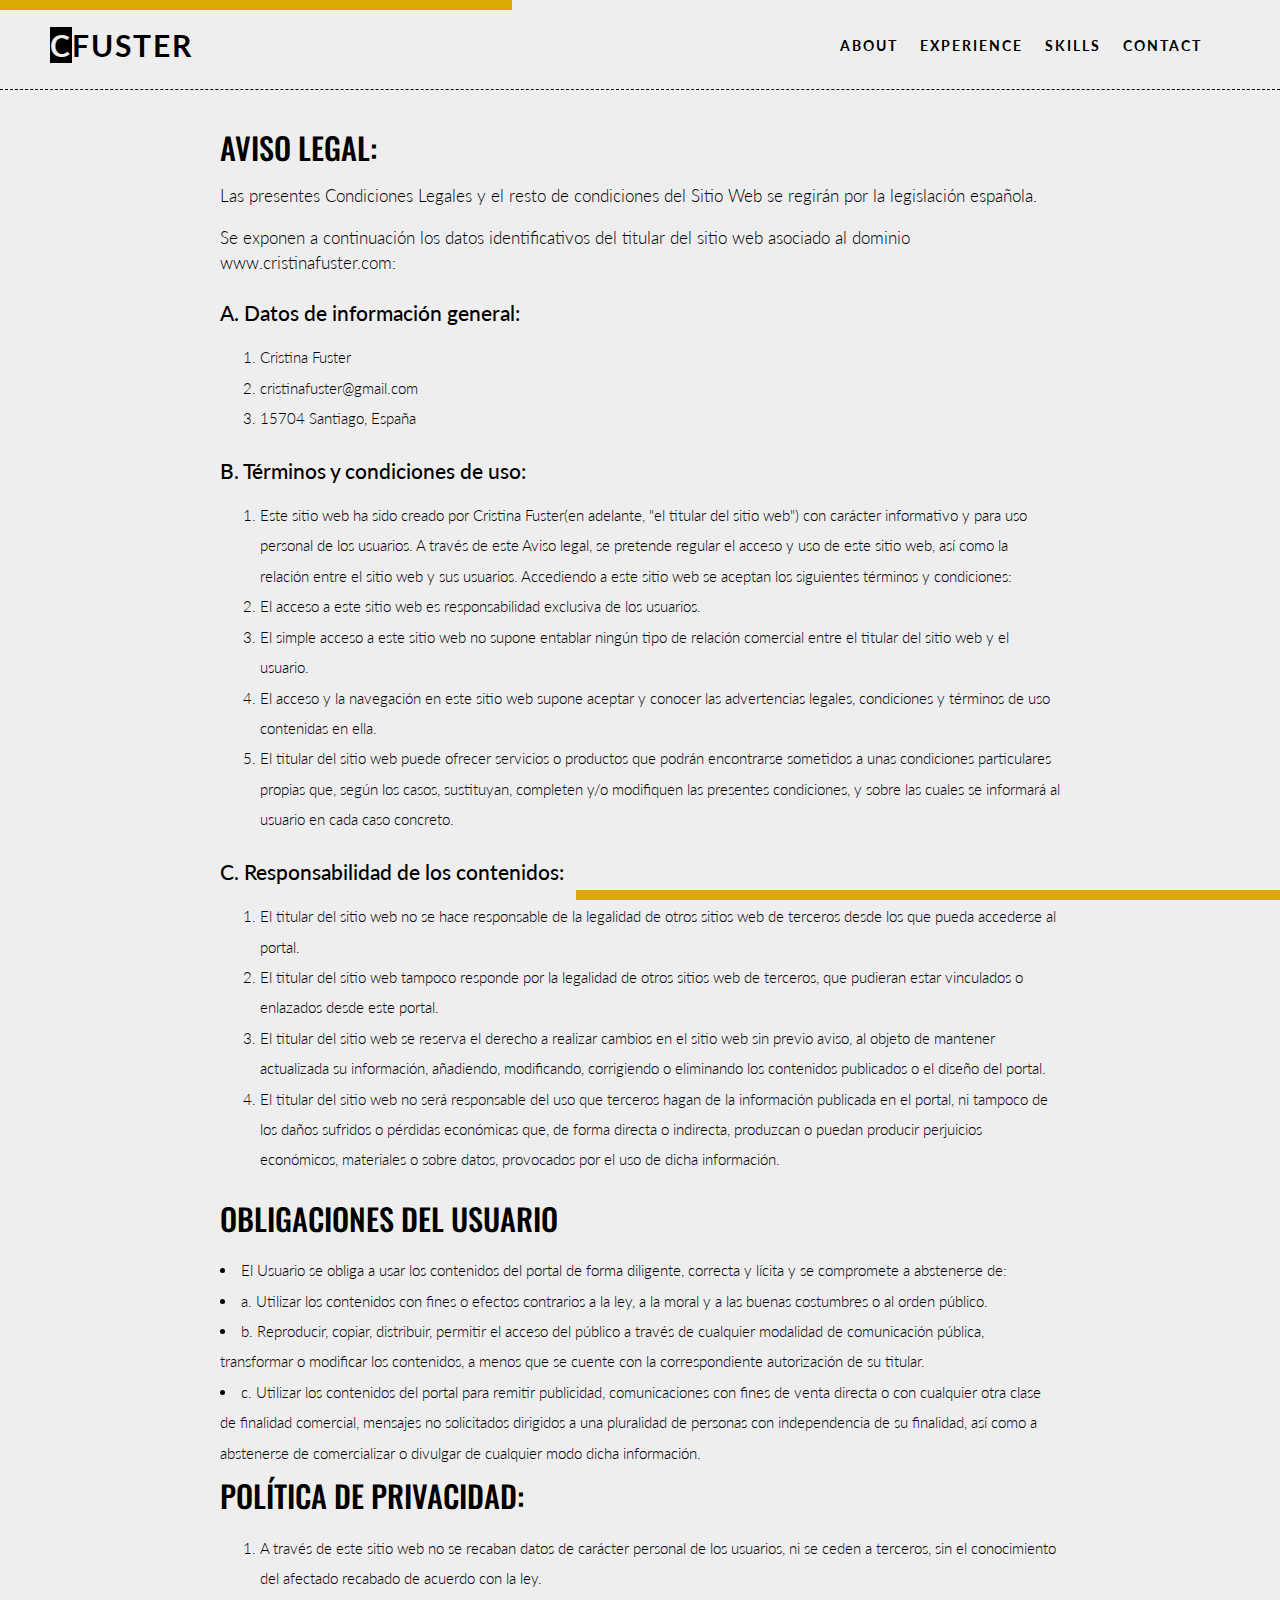
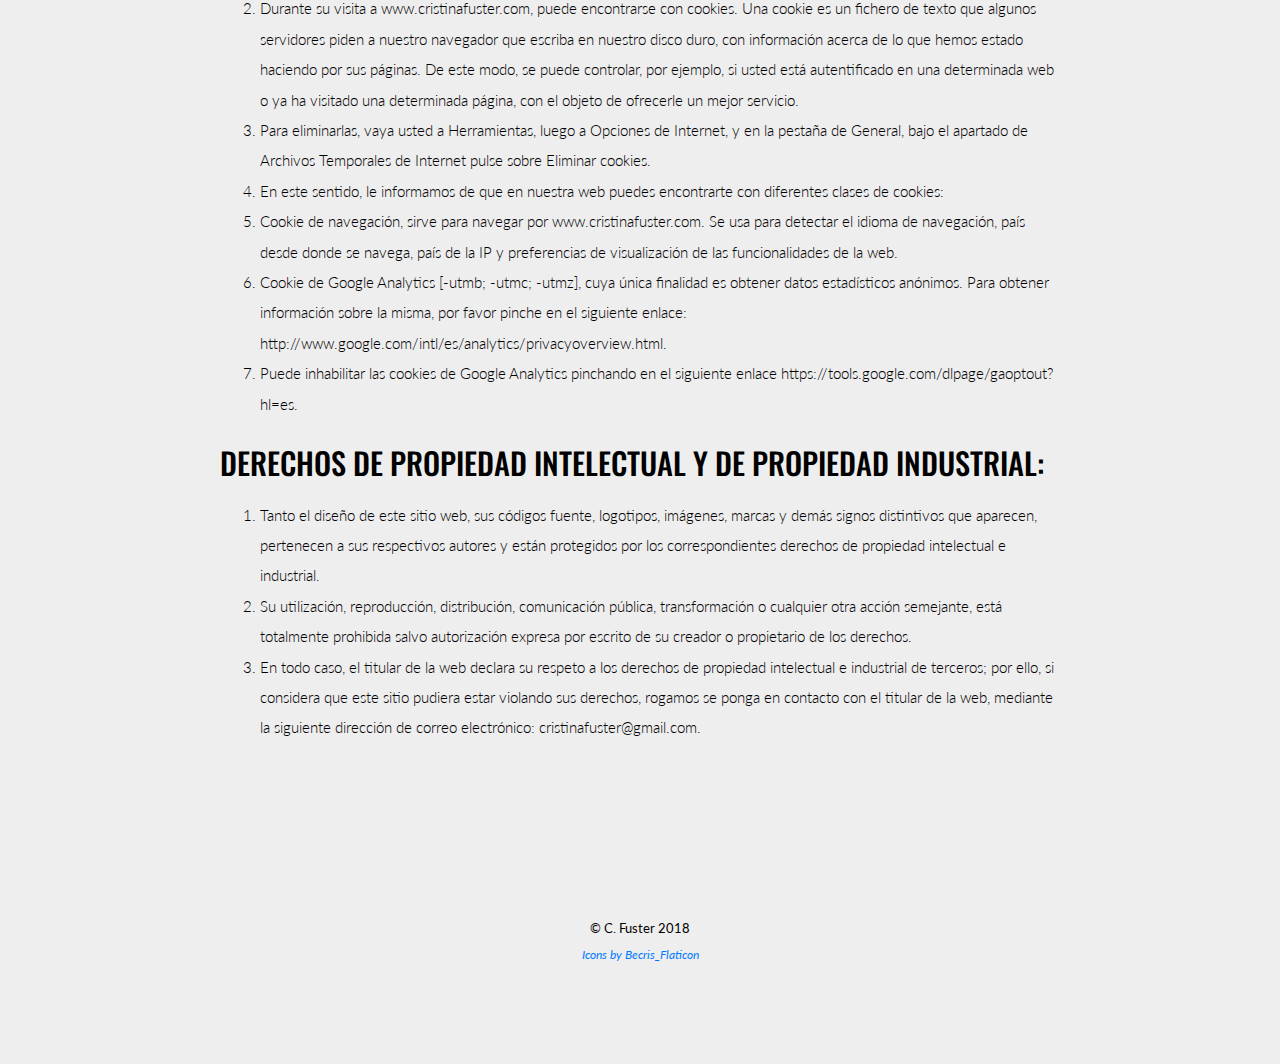
==== legal.html @ 89ab294f ".añadir avisolegal" ====
<head>
    <title>Cristina Fuster - Inicio</title>
    <meta name="description" content="Resumee">

    <!-- Codificación -->
    <meta charset="UTF-8">

    <!-- Estilos -->
    <link type="text/css" rel="stylesheet" href="css/bootstrap.min.css"> <!--  BOOTSTRAP  -->
    <link href="css/all.min.css" rel="stylesheet"> 
    <link type="text/css" rel="stylesheet" href="css/style.css">  <!--  ESTILOS  --> 

    <!-- Responsive -->
    <meta name="viewport" content="width=device-width, initial-scale=1, user-scalable=yes">

    <!-- Robots -->
    <meta name="robots"  content="index,follow"> 

    <!-- Favicones -->
   <!-- <link type="image/png" rel="icon" href="img/logo.png">
    <link rel="shortcut icon" href="img/logo.png"> -->
	<link rel="apple-touch-icon" href="">
	<link rel="apple-touch-icon" sizes="72x72" href="">
    <link rel="apple-touch-icon" sizes="114x114" href="">
    <link rel="apple-touch-icon" sizes="144x144" href="">


    <!-- Open graph meta data, (Facebook) -->
    <meta property="og:description" content="">
    <meta property="og:image" content="">
    <meta property="og:site_name" content="">
    <meta property="og:title" content="">
    <meta property="og:type" content="website">
    <meta property="og:url" content="">

    <!-- Meta card data, (Twitter) -->
    <meta name="twitter:card" content="">
    <meta name="twitter:site" content="">
    <meta name="twitter:creator" content="">
    <meta name="twitter:title" content="">
    <meta name="twitter:description" content="">
    <meta name="twitter:image" content="">

    <!-- Fuentes  -->
    <link href="https://fonts.googleapis.com/css?family=Lato:300,400,700|Oswald:400,700" rel="stylesheet">   


    <!-- Iconos  -->
    <link rel="stylesheet" type="text/css" href="css/font/flaticon.css"> 
  </head>

  <body>


		<nav>

    	<ul>
      <li>

        <a href="index.html#inicio">About </a>
      </li>
      <li>
        <a  href="index.html#experience">Experience</a>
      </li>
      <li>
        <a href="index.html#skills">Skills</a>
      </li>

      <li>
        <a href="index.html#contact">Contact</a>

      </li>
    </ul>

    <div class="logo">CFuster</div>

		</nav>	

	<main>



		<section id="legal"  class="paddingExtra">

			<div class="container paddingSection">

				<div class="row">

					<div class="col">

						<h1>Aviso legal:</h1>

						<p> Las presentes Condiciones Legales y el resto de condiciones del Sitio Web se regirán por la legislación española.</p>

							<p>Se exponen a continuación los datos identificativos del titular del sitio web asociado al dominio www.cristinafuster.com:</p>

					</div>

				</div>

				<div class="row">

					<div class="col">

						<h2>A. Datos de información general:</h2>


							<ol>
								<li> Cristina Fuster </li>
								<li>cristinafuster@gmail.com</li>
								<li>15704 Santiago, España</li>
							</ol>

					</div>

				</div>

				<div class="row">

					<div class="col">

				 		<h2>B. Términos y condiciones de uso:</h2>

							<ol>
								<li>Este sitio web ha sido creado por Cristina Fuster(en adelante, "el titular del sitio web") con carácter informativo y para uso personal de los usuarios. A través de este Aviso legal, se pretende regular el acceso y uso de este sitio web, así como la relación entre el sitio web y sus usuarios. Accediendo a este sitio web se aceptan los siguientes términos y condiciones: 

								<li>El acceso a este sitio web es responsabilidad exclusiva de los usuarios.</li>

								<li>El simple acceso a este sitio web no supone entablar ningún tipo de relación comercial entre el titular del sitio web y el usuario.</li>

								<li>El acceso y la navegación en este sitio web supone aceptar y conocer las advertencias legales, condiciones y términos de uso contenidas en ella.</li>

								<li>El titular del sitio web puede ofrecer servicios o productos que podrán encontrarse sometidos a unas condiciones particulares propias que, según los casos, sustituyan, completen y/o modifiquen las presentes condiciones, y sobre las cuales se informará al usuario en cada caso concreto.</li>

							</ol>

						</div>

					</div>


				<div class="row">

					<div class="col">

				 		<h2>C. Responsabilidad de los contenidos:</h2>

							<ol>
								<li> El titular del sitio web no se hace responsable de la legalidad de otros sitios web de terceros desde los que pueda accederse al portal.</li>

								<li> El titular del sitio web tampoco responde por la legalidad de otros sitios web de terceros, que pudieran estar vinculados o enlazados desde este portal. </li>

								<li> El titular del sitio web se  reserva  el  derecho  a  realizar  cambios  en  el  sitio  web  sin  previo  aviso,  al  objeto  de mantener  actualizada  su  información,  añadiendo,  modificando,  corrigiendo  o  eliminando  los contenidos publicados o el diseño del portal.</li>

								<li>El titular del sitio web no será responsable del uso que terceros hagan de la información publicada en el portal, ni tampoco  de  los  daños  sufridos  o  pérdidas  económicas  que,  de  forma  directa  o  indirecta, produzcan o puedan producir perjuicios económicos, materiales o sobre datos, provocados por el uso de dicha información.</li>

							</ol>

				<div class="row">

					<div class="col">

				 		<h1>Obligaciones del usuario</h1>

							<li>El Usuario se obliga a usar los contenidos del portal de forma diligente, correcta y lícita y se compromete a abstenerse de:</li>

							    <li>a. Utilizar los contenidos con fines o efectos contrarios a la ley, a la moral y a las buenas costumbres o al orden público.</li>
							    <li>b. Reproducir, copiar, distribuir, permitir el acceso del público a través de cualquier modalidad de comunicación pública, transformar o modificar los contenidos, a menos que se cuente con la correspondiente autorización de su titular.</li>
							    <li>c. Utilizar los contenidos del portal para remitir publicidad, comunicaciones con fines de venta directa o con cualquier otra clase de finalidad comercial, mensajes no solicitados dirigidos a una pluralidad de personas con independencia de su finalidad, así como a abstenerse de comercializar o divulgar de cualquier modo dicha información.</li>

							</div>
						</div>

				<div class="row">

					<div class="col">

				 		<h1>Política de privacidad:</h1>

							<ol>
								<li>A través de este sitio web no se recaban datos de carácter personal de los usuarios, ni se ceden a terceros, sin el conocimiento del afectado recabado de acuerdo con la ley. </li>
								<!--<li>Con  la  finalidad  de  ofrecer  el  mejor  servicio  y  con  el  objeto  de  facilitar  el  uso,  se  analizan  el número  de  páginas  visitadas,  el  número  de  visitas,  así  como  la  actividad  de  los  visitantes  y  su frecuencia  de  utilización.  A  estos  efectos,  se  utiliza  la  información  estadística  elaborada  por  el Proveedor de Servicios de Internet, se registran las direcciones IP de acceso y se utilizan cookies propias, de sesión, con finalidad técnica (aquellas que permiten al usuario la navegación a través del  sitio  web  y  la  utilización  de  las  diferentes  opciones  y  servicios  que  en  él  existen) y  las siguientes de terceros:  nombre de la cookie, proveedor, finalidad, caducidad  .</li>

-->
								
								<li>Durante su visita a www.cristinafuster.com,  puede encontrarse con cookies. Una cookie es un fichero de texto que algunos servidores piden a nuestro navegador que escriba en nuestro disco duro, con información acerca de lo que hemos estado haciendo por sus páginas. De este modo, se puede controlar, por ejemplo, si usted está autentificado en una determinada web o ya ha visitado una determinada página, con el objeto de ofrecerle un mejor servicio.</li>
								<li>Para eliminarlas, vaya usted a Herramientas, luego a Opciones de Internet, y en la pestaña de General, bajo el apartado de Archivos Temporales de Internet pulse sobre Eliminar cookies.</li>
								<li>En este sentido, le informamos de que en nuestra web puedes encontrarte con diferentes clases de cookies:</li>

								<li>Cookie de navegación, sirve para  navegar por www.cristinafuster.com. Se usa para detectar el idioma de navegación, país desde donde se navega, país de la IP y preferencias de visualización de las funcionalidades de la web.</li>
    							<li>Cookie de Google Analytics [-utmb; -utmc; -utmz], cuya única finalidad es obtener datos estadísticos anónimos. Para obtener información sobre la misma, por favor pinche en el siguiente enlace: http://www.google.com/intl/es/analytics/privacyoverview.html.</li>
    							<li>Puede inhabilitar las cookies de Google Analytics pinchando en el siguiente enlace https://tools.google.com/dlpage/gaoptout?hl=es.</li>


								<!--<li> El  portal  contiene  enlaces  a  sitios  web  de  terceros,  cuyas  políticas  de  privacidad  son  ajenas al titular. Al acceder a tales sitios web el usuario puede decidir si acepta sus políticas de privacidad y de  cookies.  Con  carácter  general,  si  se  navega  por  Internet  cabe  aceptar  o  rechazar  las  cookies de terceros desde las opciones de configuración del navegador.</li>-->

								<!--<li>Se informa que los datos de carácter personal que se recaban directamente del usuario a través de los distintos recursos disponibles en el portal, serán tratados de forma confidencial y quedarán incorporados a los respectivos ficheros de los que es responsable el titular, con las finalidades que se  detallan  en  el  Registro  General  de  Protección  de  Datos,  no  siendo  utilizados  para  finalidades incompatibles  con  éstas.  Los  datos  recabados  podrán  ser  cedidos  en  los  casos  previstos,  para cada fichero, en dicho Registro.

								<li>Los afectados pueden ejercitar los derechos de acceso, rectificación, cancelación y oposición ante el titular de la web,  mediante  escrito  dirigido  a  su  domicilio  o  en  la  siguiente  dirección  de  correo electrónico: cristinafuster@gmail.com.</li></li>-->

							</ol>
					</div>

				</div>

				<div class="row">

					<div class="col">

				 		<h1>Derechos de propiedad intelectual y de propiedad industrial:</h1>


							<ol>
								<li>Tanto el diseño de este sitio web, sus códigos fuente, logotipos, imágenes, marcas y demás signos distintivos que aparecen, pertenecen a sus respectivos autores y están protegidos por los correspondientes derechos de propiedad intelectual e industrial.</li>

								<li>Su utilización, reproducción, distribución, comunicación pública, transformación o cualquier otra acción semejante, está totalmente prohibida salvo autorización expresa por escrito de su creador o propietario de los derechos.</li>

								<li>En todo caso, el titular de la web declara su respeto a los derechos de propiedad intelectual e industrial de terceros; por ello, si considera que este sitio pudiera estar violando sus derechos, rogamos se ponga en contacto con el titular de la web,  mediante la  siguiente  dirección  de  correo electrónico: cristinafuster@gmail.com.</li>

							</ol>
					</div>

				</div>


				<!--<div class="row">

					<div class="col">

				 		<h1>Frames o marcos:</h1>

							<p>El titular de la página prohíbe expresamente la realización de "framings" o la utilización por parte de terceros de cualesquiera otros mecanismos que alteren el diseño, configuración original o contenidos web.</p>

							</ol>
					</div>
				</div>-->

			</div>

			</section>

			</main>	


	<!--FOOTER-->

  <footer>

      <div class="container paddingSection">

 
      <div class="row">

        <div class="col">

          <small> 

            <p> &copy; C. Fuster 2018</p>

            <aside>

            <a href="https://www.flaticon.com/authors/becris" target="_blank"> <i>Icons by Becris_Flaticon</i></a>

          </aside>

          <small>

        </div>

      </div>



    </div>

  </footer>


    <script src="./js/jquery-3.3.1.min.js"></script>
    <script src="./js/bootstrap.min.js"></script>
    <script src="./js/scripts.js"></script>


  </body>
  
</html>
---- css/all.min.css ----
/*!
 * Font Awesome Free 5.2.0 by @fontawesome - https://fontawesome.com
 * License - https://fontawesome.com/license (Icons: CC BY 4.0, Fonts: SIL OFL 1.1, Code: MIT License)
 */
.fa,.fab,.fal,.far,.fas{-moz-osx-font-smoothing:grayscale;-webkit-font-smoothing:antialiased;display:inline-block;font-style:normal;font-variant:normal;text-rendering:auto;line-height:1}.fa-lg{font-size:1.33333em;line-height:.75em;vertical-align:-.0667em}.fa-xs{font-size:.75em}.fa-sm{font-size:.875em}.fa-1x{font-size:1em}.fa-2x{font-size:2em}.fa-3x{font-size:3em}.fa-4x{font-size:4em}.fa-5x{font-size:5em}.fa-6x{font-size:6em}.fa-7x{font-size:7em}.fa-8x{font-size:8em}.fa-9x{font-size:9em}.fa-10x{font-size:10em}.fa-fw{text-align:center;width:1.25em}.fa-ul{list-style-type:none;margin-left:2.5em;padding-left:0}.fa-ul>li{position:relative}.fa-li{left:-2em;position:absolute;text-align:center;width:2em;line-height:inherit}.fa-border{border:.08em solid #eee;border-radius:.1em;padding:.2em .25em .15em}.fa-pull-left{float:left}.fa-pull-right{float:right}.fa.fa-pull-left,.fab.fa-pull-left,.fal.fa-pull-left,.far.fa-pull-left,.fas.fa-pull-left{margin-right:.3em}.fa.fa-pull-right,.fab.fa-pull-right,.fal.fa-pull-right,.far.fa-pull-right,.fas.fa-pull-right{margin-left:.3em}.fa-spin{animation:a 2s infinite linear}.fa-pulse{animation:a 1s infinite steps(8)}@keyframes a{0%{transform:rotate(0deg)}to{transform:rotate(1turn)}}.fa-rotate-90{-ms-filter:"progid:DXImageTransform.Microsoft.BasicImage(rotation=1)";transform:rotate(90deg)}.fa-rotate-180{-ms-filter:"progid:DXImageTransform.Microsoft.BasicImage(rotation=2)";transform:rotate(180deg)}.fa-rotate-270{-ms-filter:"progid:DXImageTransform.Microsoft.BasicImage(rotation=3)";transform:rotate(270deg)}.fa-flip-horizontal{-ms-filter:"progid:DXImageTransform.Microsoft.BasicImage(rotation=0, mirror=1)";transform:scaleX(-1)}.fa-flip-vertical{transform:scaleY(-1)}.fa-flip-horizontal.fa-flip-vertical,.fa-flip-vertical{-ms-filter:"progid:DXImageTransform.Microsoft.BasicImage(rotation=2, mirror=1)"}.fa-flip-horizontal.fa-flip-vertical{transform:scale(-1)}:root .fa-flip-horizontal,:root .fa-flip-vertical,:root .fa-rotate-90,:root .fa-rotate-180,:root .fa-rotate-270{-webkit-filter:none;filter:none}.fa-stack{display:inline-block;height:2em;line-height:2em;position:relative;vertical-align:middle;width:2em}.fa-stack-1x,.fa-stack-2x{left:0;position:absolute;text-align:center;width:100%}.fa-stack-1x{line-height:inherit}.fa-stack-2x{font-size:2em}.fa-inverse{color:#fff}.fa-500px:before{content:"\f26e"}.fa-accessible-icon:before{content:"\f368"}.fa-accusoft:before{content:"\f369"}.fa-address-book:before{content:"\f2b9"}.fa-address-card:before{content:"\f2bb"}.fa-adjust:before{content:"\f042"}.fa-adn:before{content:"\f170"}.fa-adversal:before{content:"\f36a"}.fa-affiliatetheme:before{content:"\f36b"}.fa-air-freshener:before{content:"\f5d0"}.fa-algolia:before{content:"\f36c"}.fa-align-center:before{content:"\f037"}.fa-align-justify:before{content:"\f039"}.fa-align-left:before{content:"\f036"}.fa-align-right:before{content:"\f038"}.fa-allergies:before{content:"\f461"}.fa-amazon:before{content:"\f270"}.fa-amazon-pay:before{content:"\f42c"}.fa-ambulance:before{content:"\f0f9"}.fa-american-sign-language-interpreting:before{content:"\f2a3"}.fa-amilia:before{content:"\f36d"}.fa-anchor:before{content:"\f13d"}.fa-android:before{content:"\f17b"}.fa-angellist:before{content:"\f209"}.fa-angle-double-down:before{content:"\f103"}.fa-angle-double-left:before{content:"\f100"}.fa-angle-double-right:before{content:"\f101"}.fa-angle-double-up:before{content:"\f102"}.fa-angle-down:before{content:"\f107"}.fa-angle-left:before{content:"\f104"}.fa-angle-right:before{content:"\f105"}.fa-angle-up:before{content:"\f106"}.fa-angry:before{content:"\f556"}.fa-angrycreative:before{content:"\f36e"}.fa-angular:before{content:"\f420"}.fa-app-store:before{content:"\f36f"}.fa-app-store-ios:before{content:"\f370"}.fa-apper:before{content:"\f371"}.fa-apple:before{content:"\f179"}.fa-apple-alt:before{content:"\f5d1"}.fa-apple-pay:before{content:"\f415"}.fa-archive:before{content:"\f187"}.fa-archway:before{content:"\f557"}.fa-arrow-alt-circle-down:before{content:"\f358"}.fa-arrow-alt-circle-left:before{content:"\f359"}.fa-arrow-alt-circle-right:before{content:"\f35a"}.fa-arrow-alt-circle-up:before{content:"\f35b"}.fa-arrow-circle-down:before{content:"\f0ab"}.fa-arrow-circle-left:before{content:"\f0a8"}.fa-arrow-circle-right:before{content:"\f0a9"}.fa-arrow-circle-up:before{content:"\f0aa"}.fa-arrow-down:before{content:"\f063"}.fa-arrow-left:before{content:"\f060"}.fa-arrow-right:before{content:"\f061"}.fa-arrow-up:before{content:"\f062"}.fa-arrows-alt:before{content:"\f0b2"}.fa-arrows-alt-h:before{content:"\f337"}.fa-arrows-alt-v:before{content:"\f338"}.fa-assistive-listening-systems:before{content:"\f2a2"}.fa-asterisk:before{content:"\f069"}.fa-asymmetrik:before{content:"\f372"}.fa-at:before{content:"\f1fa"}.fa-atlas:before{content:"\f558"}.fa-atom:before{content:"\f5d2"}.fa-audible:before{content:"\f373"}.fa-audio-description:before{content:"\f29e"}.fa-autoprefixer:before{content:"\f41c"}.fa-avianex:before{content:"\f374"}.fa-aviato:before{content:"\f421"}.fa-award:before{content:"\f559"}.fa-aws:before{content:"\f375"}.fa-backspace:before{content:"\f55a"}.fa-backward:before{content:"\f04a"}.fa-balance-scale:before{content:"\f24e"}.fa-ban:before{content:"\f05e"}.fa-band-aid:before{content:"\f462"}.fa-bandcamp:before{content:"\f2d5"}.fa-barcode:before{content:"\f02a"}.fa-bars:before{content:"\f0c9"}.fa-baseball-ball:before{content:"\f433"}.fa-basketball-ball:before{content:"\f434"}.fa-bath:before{content:"\f2cd"}.fa-battery-empty:before{content:"\f244"}.fa-battery-full:before{content:"\f240"}.fa-battery-half:before{content:"\f242"}.fa-battery-quarter:before{content:"\f243"}.fa-battery-three-quarters:before{content:"\f241"}.fa-bed:before{content:"\f236"}.fa-beer:before{content:"\f0fc"}.fa-behance:before{content:"\f1b4"}.fa-behance-square:before{content:"\f1b5"}.fa-bell:before{content:"\f0f3"}.fa-bell-slash:before{content:"\f1f6"}.fa-bezier-curve:before{content:"\f55b"}.fa-bicycle:before{content:"\f206"}.fa-bimobject:before{content:"\f378"}.fa-binoculars:before{content:"\f1e5"}.fa-birthday-cake:before{content:"\f1fd"}.fa-bitbucket:before{content:"\f171"}.fa-bitcoin:before{content:"\f379"}.fa-bity:before{content:"\f37a"}.fa-black-tie:before{content:"\f27e"}.fa-blackberry:before{content:"\f37b"}.fa-blender:before{content:"\f517"}.fa-blind:before{content:"\f29d"}.fa-blogger:before{content:"\f37c"}.fa-blogger-b:before{content:"\f37d"}.fa-bluetooth:before{content:"\f293"}.fa-bluetooth-b:before{content:"\f294"}.fa-bold:before{content:"\f032"}.fa-bolt:before{content:"\f0e7"}.fa-bomb:before{content:"\f1e2"}.fa-bone:before{content:"\f5d7"}.fa-bong:before{content:"\f55c"}.fa-book:before{content:"\f02d"}.fa-book-open:before{content:"\f518"}.fa-book-reader:before{content:"\f5da"}.fa-bookmark:before{content:"\f02e"}.fa-bowling-ball:before{content:"\f436"}.fa-box:before{content:"\f466"}.fa-box-open:before{content:"\f49e"}.fa-boxes:before{content:"\f468"}.fa-braille:before{content:"\f2a1"}.fa-brain:before{content:"\f5dc"}.fa-briefcase:before{content:"\f0b1"}.fa-briefcase-medical:before{content:"\f469"}.fa-broadcast-tower:before{content:"\f519"}.fa-broom:before{content:"\f51a"}.fa-brush:before{content:"\f55d"}.fa-btc:before{content:"\f15a"}.fa-bug:before{content:"\f188"}.fa-building:before{content:"\f1ad"}.fa-bullhorn:before{content:"\f0a1"}.fa-bullseye:before{content:"\f140"}.fa-burn:before{content:"\f46a"}.fa-buromobelexperte:before{content:"\f37f"}.fa-bus:before{content:"\f207"}.fa-bus-alt:before{content:"\f55e"}.fa-buysellads:before{content:"\f20d"}.fa-calculator:before{content:"\f1ec"}.fa-calendar:before{content:"\f133"}.fa-calendar-alt:before{content:"\f073"}.fa-calendar-check:before{content:"\f274"}.fa-calendar-minus:before{content:"\f272"}.fa-calendar-plus:before{content:"\f271"}.fa-calendar-times:before{content:"\f273"}.fa-camera:before{content:"\f030"}.fa-camera-retro:before{content:"\f083"}.fa-cannabis:before{content:"\f55f"}.fa-capsules:before{content:"\f46b"}.fa-car:before{content:"\f1b9"}.fa-car-alt:before{content:"\f5de"}.fa-car-battery:before{content:"\f5df"}.fa-car-crash:before{content:"\f5e1"}.fa-car-side:before{content:"\f5e4"}.fa-caret-down:before{content:"\f0d7"}.fa-caret-left:before{content:"\f0d9"}.fa-caret-right:before{content:"\f0da"}.fa-caret-square-down:before{content:"\f150"}.fa-caret-square-left:before{content:"\f191"}.fa-caret-square-right:before{content:"\f152"}.fa-caret-square-up:before{content:"\f151"}.fa-caret-up:before{content:"\f0d8"}.fa-cart-arrow-down:before{content:"\f218"}.fa-cart-plus:before{content:"\f217"}.fa-cc-amazon-pay:before{content:"\f42d"}.fa-cc-amex:before{content:"\f1f3"}.fa-cc-apple-pay:before{content:"\f416"}.fa-cc-diners-club:before{content:"\f24c"}.fa-cc-discover:before{content:"\f1f2"}.fa-cc-jcb:before{content:"\f24b"}.fa-cc-mastercard:before{content:"\f1f1"}.fa-cc-paypal:before{content:"\f1f4"}.fa-cc-stripe:before{content:"\f1f5"}.fa-cc-visa:before{content:"\f1f0"}.fa-centercode:before{content:"\f380"}.fa-certificate:before{content:"\f0a3"}.fa-chalkboard:before{content:"\f51b"}.fa-chalkboard-teacher:before{content:"\f51c"}.fa-charging-station:before{content:"\f5e7"}.fa-chart-area:before{content:"\f1fe"}.fa-chart-bar:before{content:"\f080"}.fa-chart-line:before{content:"\f201"}.fa-chart-pie:before{content:"\f200"}.fa-check:before{content:"\f00c"}.fa-check-circle:before{content:"\f058"}.fa-check-double:before{content:"\f560"}.fa-check-square:before{content:"\f14a"}.fa-chess:before{content:"\f439"}.fa-chess-bishop:before{content:"\f43a"}.fa-chess-board:before{content:"\f43c"}.fa-chess-king:before{content:"\f43f"}.fa-chess-knight:before{content:"\f441"}.fa-chess-pawn:before{content:"\f443"}.fa-chess-queen:before{content:"\f445"}.fa-chess-rook:before{content:"\f447"}.fa-chevron-circle-down:before{content:"\f13a"}.fa-chevron-circle-left:before{content:"\f137"}.fa-chevron-circle-right:before{content:"\f138"}.fa-chevron-circle-up:before{content:"\f139"}.fa-chevron-down:before{content:"\f078"}.fa-chevron-left:before{content:"\f053"}.fa-chevron-right:before{content:"\f054"}.fa-chevron-up:before{content:"\f077"}.fa-child:before{content:"\f1ae"}.fa-chrome:before{content:"\f268"}.fa-church:before{content:"\f51d"}.fa-circle:before{content:"\f111"}.fa-circle-notch:before{content:"\f1ce"}.fa-clipboard:before{content:"\f328"}.fa-clipboard-check:before{content:"\f46c"}.fa-clipboard-list:before{content:"\f46d"}.fa-clock:before{content:"\f017"}.fa-clone:before{content:"\f24d"}.fa-closed-captioning:before{content:"\f20a"}.fa-cloud:before{content:"\f0c2"}.fa-cloud-download-alt:before{content:"\f381"}.fa-cloud-upload-alt:before{content:"\f382"}.fa-cloudscale:before{content:"\f383"}.fa-cloudsmith:before{content:"\f384"}.fa-cloudversify:before{content:"\f385"}.fa-cocktail:before{content:"\f561"}.fa-code:before{content:"\f121"}.fa-code-branch:before{content:"\f126"}.fa-codepen:before{content:"\f1cb"}.fa-codiepie:before{content:"\f284"}.fa-coffee:before{content:"\f0f4"}.fa-cog:before{content:"\f013"}.fa-cogs:before{content:"\f085"}.fa-coins:before{content:"\f51e"}.fa-columns:before{content:"\f0db"}.fa-comment:before{content:"\f075"}.fa-comment-alt:before{content:"\f27a"}.fa-comment-dots:before{content:"\f4ad"}.fa-comment-slash:before{content:"\f4b3"}.fa-comments:before{content:"\f086"}.fa-compact-disc:before{content:"\f51f"}.fa-compass:before{content:"\f14e"}.fa-compress:before{content:"\f066"}.fa-concierge-bell:before{content:"\f562"}.fa-connectdevelop:before{content:"\f20e"}.fa-contao:before{content:"\f26d"}.fa-cookie:before{content:"\f563"}.fa-cookie-bite:before{content:"\f564"}.fa-copy:before{content:"\f0c5"}.fa-copyright:before{content:"\f1f9"}.fa-couch:before{content:"\f4b8"}.fa-cpanel:before{content:"\f388"}.fa-creative-commons:before{content:"\f25e"}.fa-creative-commons-by:before{content:"\f4e7"}.fa-creative-commons-nc:before{content:"\f4e8"}.fa-creative-commons-nc-eu:before{content:"\f4e9"}.fa-creative-commons-nc-jp:before{content:"\f4ea"}.fa-creative-commons-nd:before{content:"\f4eb"}.fa-creative-commons-pd:before{content:"\f4ec"}.fa-creative-commons-pd-alt:before{content:"\f4ed"}.fa-creative-commons-remix:before{content:"\f4ee"}.fa-creative-commons-sa:before{content:"\f4ef"}.fa-creative-commons-sampling:before{content:"\f4f0"}.fa-creative-commons-sampling-plus:before{content:"\f4f1"}.fa-creative-commons-share:before{content:"\f4f2"}.fa-credit-card:before{content:"\f09d"}.fa-crop:before{content:"\f125"}.fa-crop-alt:before{content:"\f565"}.fa-crosshairs:before{content:"\f05b"}.fa-crow:before{content:"\f520"}.fa-crown:before{content:"\f521"}.fa-css3:before{content:"\f13c"}.fa-css3-alt:before{content:"\f38b"}.fa-cube:before{content:"\f1b2"}.fa-cubes:before{content:"\f1b3"}.fa-cut:before{content:"\f0c4"}.fa-cuttlefish:before{content:"\f38c"}.fa-d-and-d:before{content:"\f38d"}.fa-dashcube:before{content:"\f210"}.fa-database:before{content:"\f1c0"}.fa-deaf:before{content:"\f2a4"}.fa-delicious:before{content:"\f1a5"}.fa-deploydog:before{content:"\f38e"}.fa-deskpro:before{content:"\f38f"}.fa-desktop:before{content:"\f108"}.fa-deviantart:before{content:"\f1bd"}.fa-diagnoses:before{content:"\f470"}.fa-dice:before{content:"\f522"}.fa-dice-five:before{content:"\f523"}.fa-dice-four:before{content:"\f524"}.fa-dice-one:before{content:"\f525"}.fa-dice-six:before{content:"\f526"}.fa-dice-three:before{content:"\f527"}.fa-dice-two:before{content:"\f528"}.fa-digg:before{content:"\f1a6"}.fa-digital-ocean:before{content:"\f391"}.fa-digital-tachograph:before{content:"\f566"}.fa-directions:before{content:"\f5eb"}.fa-discord:before{content:"\f392"}.fa-discourse:before{content:"\f393"}.fa-divide:before{content:"\f529"}.fa-dizzy:before{content:"\f567"}.fa-dna:before{content:"\f471"}.fa-dochub:before{content:"\f394"}.fa-docker:before{content:"\f395"}.fa-dollar-sign:before{content:"\f155"}.fa-dolly:before{content:"\f472"}.fa-dolly-flatbed:before{content:"\f474"}.fa-donate:before{content:"\f4b9"}.fa-door-closed:before{content:"\f52a"}.fa-door-open:before{content:"\f52b"}.fa-dot-circle:before{content:"\f192"}.fa-dove:before{content:"\f4ba"}.fa-download:before{content:"\f019"}.fa-draft2digital:before{content:"\f396"}.fa-drafting-compass:before{content:"\f568"}.fa-draw-polygon:before{content:"\f5ee"}.fa-dribbble:before{content:"\f17d"}.fa-dribbble-square:before{content:"\f397"}.fa-dropbox:before{content:"\f16b"}.fa-drum:before{content:"\f569"}.fa-drum-steelpan:before{content:"\f56a"}.fa-drupal:before{content:"\f1a9"}.fa-dumbbell:before{content:"\f44b"}.fa-dyalog:before{content:"\f399"}.fa-earlybirds:before{content:"\f39a"}.fa-ebay:before{content:"\f4f4"}.fa-edge:before{content:"\f282"}.fa-edit:before{content:"\f044"}.fa-eject:before{content:"\f052"}.fa-elementor:before{content:"\f430"}.fa-ellipsis-h:before{content:"\f141"}.fa-ellipsis-v:before{content:"\f142"}.fa-ello:before{content:"\f5f1"}.fa-ember:before{content:"\f423"}.fa-empire:before{content:"\f1d1"}.fa-envelope:before{content:"\f0e0"}.fa-envelope-open:before{content:"\f2b6"}.fa-envelope-square:before{content:"\f199"}.fa-envira:before{content:"\f299"}.fa-equals:before{content:"\f52c"}.fa-eraser:before{content:"\f12d"}.fa-erlang:before{content:"\f39d"}.fa-ethereum:before{content:"\f42e"}.fa-etsy:before{content:"\f2d7"}.fa-euro-sign:before{content:"\f153"}.fa-exchange-alt:before{content:"\f362"}.fa-exclamation:before{content:"\f12a"}.fa-exclamation-circle:before{content:"\f06a"}.fa-exclamation-triangle:before{content:"\f071"}.fa-expand:before{content:"\f065"}.fa-expand-arrows-alt:before{content:"\f31e"}.fa-expeditedssl:before{content:"\f23e"}.fa-external-link-alt:before{content:"\f35d"}.fa-external-link-square-alt:before{content:"\f360"}.fa-eye:before{content:"\f06e"}.fa-eye-dropper:before{content:"\f1fb"}.fa-eye-slash:before{content:"\f070"}.fa-facebook:before{content:"\f09a"}.fa-facebook-f:before{content:"\f39e"}.fa-facebook-messenger:before{content:"\f39f"}.fa-facebook-square:before{content:"\f082"}.fa-fast-backward:before{content:"\f049"}.fa-fast-forward:before{content:"\f050"}.fa-fax:before{content:"\f1ac"}.fa-feather:before{content:"\f52d"}.fa-feather-alt:before{content:"\f56b"}.fa-female:before{content:"\f182"}.fa-fighter-jet:before{content:"\f0fb"}.fa-file:before{content:"\f15b"}.fa-file-alt:before{content:"\f15c"}.fa-file-archive:before{content:"\f1c6"}.fa-file-audio:before{content:"\f1c7"}.fa-file-code:before{content:"\f1c9"}.fa-file-contract:before{content:"\f56c"}.fa-file-download:before{content:"\f56d"}.fa-file-excel:before{content:"\f1c3"}.fa-file-export:before{content:"\f56e"}.fa-file-image:before{content:"\f1c5"}.fa-file-import:before{content:"\f56f"}.fa-file-invoice:before{content:"\f570"}.fa-file-invoice-dollar:before{content:"\f571"}.fa-file-medical:before{content:"\f477"}.fa-file-medical-alt:before{content:"\f478"}.fa-file-pdf:before{content:"\f1c1"}.fa-file-powerpoint:before{content:"\f1c4"}.fa-file-prescription:before{content:"\f572"}.fa-file-signature:before{content:"\f573"}.fa-file-upload:before{content:"\f574"}.fa-file-video:before{content:"\f1c8"}.fa-file-word:before{content:"\f1c2"}.fa-fill:before{content:"\f575"}.fa-fill-drip:before{content:"\f576"}.fa-film:before{content:"\f008"}.fa-filter:before{content:"\f0b0"}.fa-fingerprint:before{content:"\f577"}.fa-fire:before{content:"\f06d"}.fa-fire-extinguisher:before{content:"\f134"}.fa-firefox:before{content:"\f269"}.fa-first-aid:before{content:"\f479"}.fa-first-order:before{content:"\f2b0"}.fa-first-order-alt:before{content:"\f50a"}.fa-firstdraft:before{content:"\f3a1"}.fa-fish:before{content:"\f578"}.fa-flag:before{content:"\f024"}.fa-flag-checkered:before{content:"\f11e"}.fa-flask:before{content:"\f0c3"}.fa-flickr:before{content:"\f16e"}.fa-flipboard:before{content:"\f44d"}.fa-flushed:before{content:"\f579"}.fa-fly:before{content:"\f417"}.fa-folder:before{content:"\f07b"}.fa-folder-open:before{content:"\f07c"}.fa-font:before{content:"\f031"}.fa-font-awesome:before{content:"\f2b4"}.fa-font-awesome-alt:before{content:"\f35c"}.fa-font-awesome-flag:before{content:"\f425"}.fa-font-awesome-logo-full:before{content:"\f4e6"}.fa-fonticons:before{content:"\f280"}.fa-fonticons-fi:before{content:"\f3a2"}.fa-football-ball:before{content:"\f44e"}.fa-fort-awesome:before{content:"\f286"}.fa-fort-awesome-alt:before{content:"\f3a3"}.fa-forumbee:before{content:"\f211"}.fa-forward:before{content:"\f04e"}.fa-foursquare:before{content:"\f180"}.fa-free-code-camp:before{content:"\f2c5"}.fa-freebsd:before{content:"\f3a4"}.fa-frog:before{content:"\f52e"}.fa-frown:before{content:"\f119"}.fa-frown-open:before{content:"\f57a"}.fa-fulcrum:before{content:"\f50b"}.fa-futbol:before{content:"\f1e3"}.fa-galactic-republic:before{content:"\f50c"}.fa-galactic-senate:before{content:"\f50d"}.fa-gamepad:before{content:"\f11b"}.fa-gas-pump:before{content:"\f52f"}.fa-gavel:before{content:"\f0e3"}.fa-gem:before{content:"\f3a5"}.fa-genderless:before{content:"\f22d"}.fa-get-pocket:before{content:"\f265"}.fa-gg:before{content:"\f260"}.fa-gg-circle:before{content:"\f261"}.fa-gift:before{content:"\f06b"}.fa-git:before{content:"\f1d3"}.fa-git-square:before{content:"\f1d2"}.fa-github:before{content:"\f09b"}.fa-github-alt:before{content:"\f113"}.fa-github-square:before{content:"\f092"}.fa-gitkraken:before{content:"\f3a6"}.fa-gitlab:before{content:"\f296"}.fa-gitter:before{content:"\f426"}.fa-glass-martini:before{content:"\f000"}.fa-glass-martini-alt:before{content:"\f57b"}.fa-glasses:before{content:"\f530"}.fa-glide:before{content:"\f2a5"}.fa-glide-g:before{content:"\f2a6"}.fa-globe:before{content:"\f0ac"}.fa-globe-africa:before{content:"\f57c"}.fa-globe-americas:before{content:"\f57d"}.fa-globe-asia:before{content:"\f57e"}.fa-gofore:before{content:"\f3a7"}.fa-golf-ball:before{content:"\f450"}.fa-goodreads:before{content:"\f3a8"}.fa-goodreads-g:before{content:"\f3a9"}.fa-google:before{content:"\f1a0"}.fa-google-drive:before{content:"\f3aa"}.fa-google-play:before{content:"\f3ab"}.fa-google-plus:before{content:"\f2b3"}.fa-google-plus-g:before{content:"\f0d5"}.fa-google-plus-square:before{content:"\f0d4"}.fa-google-wallet:before{content:"\f1ee"}.fa-graduation-cap:before{content:"\f19d"}.fa-gratipay:before{content:"\f184"}.fa-grav:before{content:"\f2d6"}.fa-greater-than:before{content:"\f531"}.fa-greater-than-equal:before{content:"\f532"}.fa-grimace:before{content:"\f57f"}.fa-grin:before{content:"\f580"}.fa-grin-alt:before{content:"\f581"}.fa-grin-beam:before{content:"\f582"}.fa-grin-beam-sweat:before{content:"\f583"}.fa-grin-hearts:before{content:"\f584"}.fa-grin-squint:before{content:"\f585"}.fa-grin-squint-tears:before{content:"\f586"}.fa-grin-stars:before{content:"\f587"}.fa-grin-tears:before{content:"\f588"}.fa-grin-tongue:before{content:"\f589"}.fa-grin-tongue-squint:before{content:"\f58a"}.fa-grin-tongue-wink:before{content:"\f58b"}.fa-grin-wink:before{content:"\f58c"}.fa-grip-horizontal:before{content:"\f58d"}.fa-grip-vertical:before{content:"\f58e"}.fa-gripfire:before{content:"\f3ac"}.fa-grunt:before{content:"\f3ad"}.fa-gulp:before{content:"\f3ae"}.fa-h-square:before{content:"\f0fd"}.fa-hacker-news:before{content:"\f1d4"}.fa-hacker-news-square:before{content:"\f3af"}.fa-hackerrank:before{content:"\f5f7"}.fa-hand-holding:before{content:"\f4bd"}.fa-hand-holding-heart:before{content:"\f4be"}.fa-hand-holding-usd:before{content:"\f4c0"}.fa-hand-lizard:before{content:"\f258"}.fa-hand-paper:before{content:"\f256"}.fa-hand-peace:before{content:"\f25b"}.fa-hand-point-down:before{content:"\f0a7"}.fa-hand-point-left:before{content:"\f0a5"}.fa-hand-point-right:before{content:"\f0a4"}.fa-hand-point-up:before{content:"\f0a6"}.fa-hand-pointer:before{content:"\f25a"}.fa-hand-rock:before{content:"\f255"}.fa-hand-scissors:before{content:"\f257"}.fa-hand-spock:before{content:"\f259"}.fa-hands:before{content:"\f4c2"}.fa-hands-helping:before{content:"\f4c4"}.fa-handshake:before{content:"\f2b5"}.fa-hashtag:before{content:"\f292"}.fa-hdd:before{content:"\f0a0"}.fa-heading:before{content:"\f1dc"}.fa-headphones:before{content:"\f025"}.fa-headphones-alt:before{content:"\f58f"}.fa-headset:before{content:"\f590"}.fa-heart:before{content:"\f004"}.fa-heartbeat:before{content:"\f21e"}.fa-helicopter:before{content:"\f533"}.fa-highlighter:before{content:"\f591"}.fa-hips:before{content:"\f452"}.fa-hire-a-helper:before{content:"\f3b0"}.fa-history:before{content:"\f1da"}.fa-hockey-puck:before{content:"\f453"}.fa-home:before{content:"\f015"}.fa-hooli:before{content:"\f427"}.fa-hornbill:before{content:"\f592"}.fa-hospital:before{content:"\f0f8"}.fa-hospital-alt:before{content:"\f47d"}.fa-hospital-symbol:before{content:"\f47e"}.fa-hot-tub:before{content:"\f593"}.fa-hotel:before{content:"\f594"}.fa-hotjar:before{content:"\f3b1"}.fa-hourglass:before{content:"\f254"}.fa-hourglass-end:before{content:"\f253"}.fa-hourglass-half:before{content:"\f252"}.fa-hourglass-start:before{content:"\f251"}.fa-houzz:before{content:"\f27c"}.fa-html5:before{content:"\f13b"}.fa-hubspot:before{content:"\f3b2"}.fa-i-cursor:before{content:"\f246"}.fa-id-badge:before{content:"\f2c1"}.fa-id-card:before{content:"\f2c2"}.fa-id-card-alt:before{content:"\f47f"}.fa-image:before{content:"\f03e"}.fa-images:before{content:"\f302"}.fa-imdb:before{content:"\f2d8"}.fa-inbox:before{content:"\f01c"}.fa-indent:before{content:"\f03c"}.fa-industry:before{content:"\f275"}.fa-infinity:before{content:"\f534"}.fa-info:before{content:"\f129"}.fa-info-circle:before{content:"\f05a"}.fa-instagram:before{content:"\f16d"}.fa-internet-explorer:before{content:"\f26b"}.fa-ioxhost:before{content:"\f208"}.fa-italic:before{content:"\f033"}.fa-itunes:before{content:"\f3b4"}.fa-itunes-note:before{content:"\f3b5"}.fa-java:before{content:"\f4e4"}.fa-jedi-order:before{content:"\f50e"}.fa-jenkins:before{content:"\f3b6"}.fa-joget:before{content:"\f3b7"}.fa-joint:before{content:"\f595"}.fa-joomla:before{content:"\f1aa"}.fa-js:before{content:"\f3b8"}.fa-js-square:before{content:"\f3b9"}.fa-jsfiddle:before{content:"\f1cc"}.fa-kaggle:before{content:"\f5fa"}.fa-key:before{content:"\f084"}.fa-keybase:before{content:"\f4f5"}.fa-keyboard:before{content:"\f11c"}.fa-keycdn:before{content:"\f3ba"}.fa-kickstarter:before{content:"\f3bb"}.fa-kickstarter-k:before{content:"\f3bc"}.fa-kiss:before{content:"\f596"}.fa-kiss-beam:before{content:"\f597"}.fa-kiss-wink-heart:before{content:"\f598"}.fa-kiwi-bird:before{content:"\f535"}.fa-korvue:before{content:"\f42f"}.fa-language:before{content:"\f1ab"}.fa-laptop:before{content:"\f109"}.fa-laptop-code:before{content:"\f5fc"}.fa-laravel:before{content:"\f3bd"}.fa-lastfm:before{content:"\f202"}.fa-lastfm-square:before{content:"\f203"}.fa-laugh:before{content:"\f599"}.fa-laugh-beam:before{content:"\f59a"}.fa-laugh-squint:before{content:"\f59b"}.fa-laugh-wink:before{content:"\f59c"}.fa-layer-group:before{content:"\f5fd"}.fa-leaf:before{content:"\f06c"}.fa-leanpub:before{content:"\f212"}.fa-lemon:before{content:"\f094"}.fa-less:before{content:"\f41d"}.fa-less-than:before{content:"\f536"}.fa-less-than-equal:before{content:"\f537"}.fa-level-down-alt:before{content:"\f3be"}.fa-level-up-alt:before{content:"\f3bf"}.fa-life-ring:before{content:"\f1cd"}.fa-lightbulb:before{content:"\f0eb"}.fa-line:before{content:"\f3c0"}.fa-link:before{content:"\f0c1"}.fa-linkedin:before{content:"\f08c"}.fa-linkedin-in:before{content:"\f0e1"}.fa-linode:before{content:"\f2b8"}.fa-linux:before{content:"\f17c"}.fa-lira-sign:before{content:"\f195"}.fa-list:before{content:"\f03a"}.fa-list-alt:before{content:"\f022"}.fa-list-ol:before{content:"\f0cb"}.fa-list-ul:before{content:"\f0ca"}.fa-location-arrow:before{content:"\f124"}.fa-lock:before{content:"\f023"}.fa-lock-open:before{content:"\f3c1"}.fa-long-arrow-alt-down:before{content:"\f309"}.fa-long-arrow-alt-left:before{content:"\f30a"}.fa-long-arrow-alt-right:before{content:"\f30b"}.fa-long-arrow-alt-up:before{content:"\f30c"}.fa-low-vision:before{content:"\f2a8"}.fa-luggage-cart:before{content:"\f59d"}.fa-lyft:before{content:"\f3c3"}.fa-magento:before{content:"\f3c4"}.fa-magic:before{content:"\f0d0"}.fa-magnet:before{content:"\f076"}.fa-mailchimp:before{content:"\f59e"}.fa-male:before{content:"\f183"}.fa-mandalorian:before{content:"\f50f"}.fa-map:before{content:"\f279"}.fa-map-marked:before{content:"\f59f"}.fa-map-marked-alt:before{content:"\f5a0"}.fa-map-marker:before{content:"\f041"}.fa-map-marker-alt:before{content:"\f3c5"}.fa-map-pin:before{content:"\f276"}.fa-map-signs:before{content:"\f277"}.fa-markdown:before{content:"\f60f"}.fa-marker:before{content:"\f5a1"}.fa-mars:before{content:"\f222"}.fa-mars-double:before{content:"\f227"}.fa-mars-stroke:before{content:"\f229"}.fa-mars-stroke-h:before{content:"\f22b"}.fa-mars-stroke-v:before{content:"\f22a"}.fa-mastodon:before{content:"\f4f6"}.fa-maxcdn:before{content:"\f136"}.fa-medal:before{content:"\f5a2"}.fa-medapps:before{content:"\f3c6"}.fa-medium:before{content:"\f23a"}.fa-medium-m:before{content:"\f3c7"}.fa-medkit:before{content:"\f0fa"}.fa-medrt:before{content:"\f3c8"}.fa-meetup:before{content:"\f2e0"}.fa-megaport:before{content:"\f5a3"}.fa-meh:before{content:"\f11a"}.fa-meh-blank:before{content:"\f5a4"}.fa-meh-rolling-eyes:before{content:"\f5a5"}.fa-memory:before{content:"\f538"}.fa-mercury:before{content:"\f223"}.fa-microchip:before{content:"\f2db"}.fa-microphone:before{content:"\f130"}.fa-microphone-alt:before{content:"\f3c9"}.fa-microphone-alt-slash:before{content:"\f539"}.fa-microphone-slash:before{content:"\f131"}.fa-microscope:before{content:"\f610"}.fa-microsoft:before{content:"\f3ca"}.fa-minus:before{content:"\f068"}.fa-minus-circle:before{content:"\f056"}.fa-minus-square:before{content:"\f146"}.fa-mix:before{content:"\f3cb"}.fa-mixcloud:before{content:"\f289"}.fa-mizuni:before{content:"\f3cc"}.fa-mobile:before{content:"\f10b"}.fa-mobile-alt:before{content:"\f3cd"}.fa-modx:before{content:"\f285"}.fa-monero:before{content:"\f3d0"}.fa-money-bill:before{content:"\f0d6"}.fa-money-bill-alt:before{content:"\f3d1"}.fa-money-bill-wave:before{content:"\f53a"}.fa-money-bill-wave-alt:before{content:"\f53b"}.fa-money-check:before{content:"\f53c"}.fa-money-check-alt:before{content:"\f53d"}.fa-monument:before{content:"\f5a6"}.fa-moon:before{content:"\f186"}.fa-mortar-pestle:before{content:"\f5a7"}.fa-motorcycle:before{content:"\f21c"}.fa-mouse-pointer:before{content:"\f245"}.fa-music:before{content:"\f001"}.fa-napster:before{content:"\f3d2"}.fa-neos:before{content:"\f612"}.fa-neuter:before{content:"\f22c"}.fa-newspaper:before{content:"\f1ea"}.fa-nimblr:before{content:"\f5a8"}.fa-nintendo-switch:before{content:"\f418"}.fa-node:before{content:"\f419"}.fa-node-js:before{content:"\f3d3"}.fa-not-equal:before{content:"\f53e"}.fa-notes-medical:before{content:"\f481"}.fa-npm:before{content:"\f3d4"}.fa-ns8:before{content:"\f3d5"}.fa-nutritionix:before{content:"\f3d6"}.fa-object-group:before{content:"\f247"}.fa-object-ungroup:before{content:"\f248"}.fa-odnoklassniki:before{content:"\f263"}.fa-odnoklassniki-square:before{content:"\f264"}.fa-oil-can:before{content:"\f613"}.fa-old-republic:before{content:"\f510"}.fa-opencart:before{content:"\f23d"}.fa-openid:before{content:"\f19b"}.fa-opera:before{content:"\f26a"}.fa-optin-monster:before{content:"\f23c"}.fa-osi:before{content:"\f41a"}.fa-outdent:before{content:"\f03b"}.fa-page4:before{content:"\f3d7"}.fa-pagelines:before{content:"\f18c"}.fa-paint-brush:before{content:"\f1fc"}.fa-paint-roller:before{content:"\f5aa"}.fa-palette:before{content:"\f53f"}.fa-palfed:before{content:"\f3d8"}.fa-pallet:before{content:"\f482"}.fa-paper-plane:before{content:"\f1d8"}.fa-paperclip:before{content:"\f0c6"}.fa-parachute-box:before{content:"\f4cd"}.fa-paragraph:before{content:"\f1dd"}.fa-parking:before{content:"\f540"}.fa-passport:before{content:"\f5ab"}.fa-paste:before{content:"\f0ea"}.fa-patreon:before{content:"\f3d9"}.fa-pause:before{content:"\f04c"}.fa-pause-circle:before{content:"\f28b"}.fa-paw:before{content:"\f1b0"}.fa-paypal:before{content:"\f1ed"}.fa-pen:before{content:"\f304"}.fa-pen-alt:before{content:"\f305"}.fa-pen-fancy:before{content:"\f5ac"}.fa-pen-nib:before{content:"\f5ad"}.fa-pen-square:before{content:"\f14b"}.fa-pencil-alt:before{content:"\f303"}.fa-pencil-ruler:before{content:"\f5ae"}.fa-people-carry:before{content:"\f4ce"}.fa-percent:before{content:"\f295"}.fa-percentage:before{content:"\f541"}.fa-periscope:before{content:"\f3da"}.fa-phabricator:before{content:"\f3db"}.fa-phoenix-framework:before{content:"\f3dc"}.fa-phoenix-squadron:before{content:"\f511"}.fa-phone:before{content:"\f095"}.fa-phone-slash:before{content:"\f3dd"}.fa-phone-square:before{content:"\f098"}.fa-phone-volume:before{content:"\f2a0"}.fa-php:before{content:"\f457"}.fa-pied-piper:before{content:"\f2ae"}.fa-pied-piper-alt:before{content:"\f1a8"}.fa-pied-piper-hat:before{content:"\f4e5"}.fa-pied-piper-pp:before{content:"\f1a7"}.fa-piggy-bank:before{content:"\f4d3"}.fa-pills:before{content:"\f484"}.fa-pinterest:before{content:"\f0d2"}.fa-pinterest-p:before{content:"\f231"}.fa-pinterest-square:before{content:"\f0d3"}.fa-plane:before{content:"\f072"}.fa-plane-arrival:before{content:"\f5af"}.fa-plane-departure:before{content:"\f5b0"}.fa-play:before{content:"\f04b"}.fa-play-circle:before{content:"\f144"}.fa-playstation:before{content:"\f3df"}.fa-plug:before{content:"\f1e6"}.fa-plus:before{content:"\f067"}.fa-plus-circle:before{content:"\f055"}.fa-plus-square:before{content:"\f0fe"}.fa-podcast:before{content:"\f2ce"}.fa-poo:before{content:"\f2fe"}.fa-poop:before{content:"\f619"}.fa-portrait:before{content:"\f3e0"}.fa-pound-sign:before{content:"\f154"}.fa-power-off:before{content:"\f011"}.fa-prescription:before{content:"\f5b1"}.fa-prescription-bottle:before{content:"\f485"}.fa-prescription-bottle-alt:before{content:"\f486"}.fa-print:before{content:"\f02f"}.fa-procedures:before{content:"\f487"}.fa-product-hunt:before{content:"\f288"}.fa-project-diagram:before{content:"\f542"}.fa-pushed:before{content:"\f3e1"}.fa-puzzle-piece:before{content:"\f12e"}.fa-python:before{content:"\f3e2"}.fa-qq:before{content:"\f1d6"}.fa-qrcode:before{content:"\f029"}.fa-question:before{content:"\f128"}.fa-question-circle:before{content:"\f059"}.fa-quidditch:before{content:"\f458"}.fa-quinscape:before{content:"\f459"}.fa-quora:before{content:"\f2c4"}.fa-quote-left:before{content:"\f10d"}.fa-quote-right:before{content:"\f10e"}.fa-r-project:before{content:"\f4f7"}.fa-random:before{content:"\f074"}.fa-ravelry:before{content:"\f2d9"}.fa-react:before{content:"\f41b"}.fa-readme:before{content:"\f4d5"}.fa-rebel:before{content:"\f1d0"}.fa-receipt:before{content:"\f543"}.fa-recycle:before{content:"\f1b8"}.fa-red-river:before{content:"\f3e3"}.fa-reddit:before{content:"\f1a1"}.fa-reddit-alien:before{content:"\f281"}.fa-reddit-square:before{content:"\f1a2"}.fa-redo:before{content:"\f01e"}.fa-redo-alt:before{content:"\f2f9"}.fa-registered:before{content:"\f25d"}.fa-rendact:before{content:"\f3e4"}.fa-renren:before{content:"\f18b"}.fa-reply:before{content:"\f3e5"}.fa-reply-all:before{content:"\f122"}.fa-replyd:before{content:"\f3e6"}.fa-researchgate:before{content:"\f4f8"}.fa-resolving:before{content:"\f3e7"}.fa-retweet:before{content:"\f079"}.fa-rev:before{content:"\f5b2"}.fa-ribbon:before{content:"\f4d6"}.fa-road:before{content:"\f018"}.fa-robot:before{content:"\f544"}.fa-rocket:before{content:"\f135"}.fa-rocketchat:before{content:"\f3e8"}.fa-rockrms:before{content:"\f3e9"}.fa-route:before{content:"\f4d7"}.fa-rss:before{content:"\f09e"}.fa-rss-square:before{content:"\f143"}.fa-ruble-sign:before{content:"\f158"}.fa-ruler:before{content:"\f545"}.fa-ruler-combined:before{content:"\f546"}.fa-ruler-horizontal:before{content:"\f547"}.fa-ruler-vertical:before{content:"\f548"}.fa-rupee-sign:before{content:"\f156"}.fa-sad-cry:before{content:"\f5b3"}.fa-sad-tear:before{content:"\f5b4"}.fa-safari:before{content:"\f267"}.fa-sass:before{content:"\f41e"}.fa-save:before{content:"\f0c7"}.fa-schlix:before{content:"\f3ea"}.fa-school:before{content:"\f549"}.fa-screwdriver:before{content:"\f54a"}.fa-scribd:before{content:"\f28a"}.fa-search:before{content:"\f002"}.fa-search-minus:before{content:"\f010"}.fa-search-plus:before{content:"\f00e"}.fa-searchengin:before{content:"\f3eb"}.fa-seedling:before{content:"\f4d8"}.fa-sellcast:before{content:"\f2da"}.fa-sellsy:before{content:"\f213"}.fa-server:before{content:"\f233"}.fa-servicestack:before{content:"\f3ec"}.fa-shapes:before{content:"\f61f"}.fa-share:before{content:"\f064"}.fa-share-alt:before{content:"\f1e0"}.fa-share-alt-square:before{content:"\f1e1"}.fa-share-square:before{content:"\f14d"}.fa-shekel-sign:before{content:"\f20b"}.fa-shield-alt:before{content:"\f3ed"}.fa-ship:before{content:"\f21a"}.fa-shipping-fast:before{content:"\f48b"}.fa-shirtsinbulk:before{content:"\f214"}.fa-shoe-prints:before{content:"\f54b"}.fa-shopping-bag:before{content:"\f290"}.fa-shopping-basket:before{content:"\f291"}.fa-shopping-cart:before{content:"\f07a"}.fa-shopware:before{content:"\f5b5"}.fa-shower:before{content:"\f2cc"}.fa-shuttle-van:before{content:"\f5b6"}.fa-sign:before{content:"\f4d9"}.fa-sign-in-alt:before{content:"\f2f6"}.fa-sign-language:before{content:"\f2a7"}.fa-sign-out-alt:before{content:"\f2f5"}.fa-signal:before{content:"\f012"}.fa-signature:before{content:"\f5b7"}.fa-simplybuilt:before{content:"\f215"}.fa-sistrix:before{content:"\f3ee"}.fa-sitemap:before{content:"\f0e8"}.fa-sith:before{content:"\f512"}.fa-skull:before{content:"\f54c"}.fa-skyatlas:before{content:"\f216"}.fa-skype:before{content:"\f17e"}.fa-slack:before{content:"\f198"}.fa-slack-hash:before{content:"\f3ef"}.fa-sliders-h:before{content:"\f1de"}.fa-slideshare:before{content:"\f1e7"}.fa-smile:before{content:"\f118"}.fa-smile-beam:before{content:"\f5b8"}.fa-smile-wink:before{content:"\f4da"}.fa-smoking:before{content:"\f48d"}.fa-smoking-ban:before{content:"\f54d"}.fa-snapchat:before{content:"\f2ab"}.fa-snapchat-ghost:before{content:"\f2ac"}.fa-snapchat-square:before{content:"\f2ad"}.fa-snowflake:before{content:"\f2dc"}.fa-solar-panel:before{content:"\f5ba"}.fa-sort:before{content:"\f0dc"}.fa-sort-alpha-down:before{content:"\f15d"}.fa-sort-alpha-up:before{content:"\f15e"}.fa-sort-amount-down:before{content:"\f160"}.fa-sort-amount-up:before{content:"\f161"}.fa-sort-down:before{content:"\f0dd"}.fa-sort-numeric-down:before{content:"\f162"}.fa-sort-numeric-up:before{content:"\f163"}.fa-sort-up:before{content:"\f0de"}.fa-soundcloud:before{content:"\f1be"}.fa-spa:before{content:"\f5bb"}.fa-space-shuttle:before{content:"\f197"}.fa-speakap:before{content:"\f3f3"}.fa-spinner:before{content:"\f110"}.fa-splotch:before{content:"\f5bc"}.fa-spotify:before{content:"\f1bc"}.fa-spray-can:before{content:"\f5bd"}.fa-square:before{content:"\f0c8"}.fa-square-full:before{content:"\f45c"}.fa-squarespace:before{content:"\f5be"}.fa-stack-exchange:before{content:"\f18d"}.fa-stack-overflow:before{content:"\f16c"}.fa-stamp:before{content:"\f5bf"}.fa-star:before{content:"\f005"}.fa-star-half:before{content:"\f089"}.fa-star-half-alt:before{content:"\f5c0"}.fa-star-of-life:before{content:"\f621"}.fa-staylinked:before{content:"\f3f5"}.fa-steam:before{content:"\f1b6"}.fa-steam-square:before{content:"\f1b7"}.fa-steam-symbol:before{content:"\f3f6"}.fa-step-backward:before{content:"\f048"}.fa-step-forward:before{content:"\f051"}.fa-stethoscope:before{content:"\f0f1"}.fa-sticker-mule:before{content:"\f3f7"}.fa-sticky-note:before{content:"\f249"}.fa-stop:before{content:"\f04d"}.fa-stop-circle:before{content:"\f28d"}.fa-stopwatch:before{content:"\f2f2"}.fa-store:before{content:"\f54e"}.fa-store-alt:before{content:"\f54f"}.fa-strava:before{content:"\f428"}.fa-stream:before{content:"\f550"}.fa-street-view:before{content:"\f21d"}.fa-strikethrough:before{content:"\f0cc"}.fa-stripe:before{content:"\f429"}.fa-stripe-s:before{content:"\f42a"}.fa-stroopwafel:before{content:"\f551"}.fa-studiovinari:before{content:"\f3f8"}.fa-stumbleupon:before{content:"\f1a4"}.fa-stumbleupon-circle:before{content:"\f1a3"}.fa-subscript:before{content:"\f12c"}.fa-subway:before{content:"\f239"}.fa-suitcase:before{content:"\f0f2"}.fa-suitcase-rolling:before{content:"\f5c1"}.fa-sun:before{content:"\f185"}.fa-superpowers:before{content:"\f2dd"}.fa-superscript:before{content:"\f12b"}.fa-supple:before{content:"\f3f9"}.fa-surprise:before{content:"\f5c2"}.fa-swatchbook:before{content:"\f5c3"}.fa-swimmer:before{content:"\f5c4"}.fa-swimming-pool:before{content:"\f5c5"}.fa-sync:before{content:"\f021"}.fa-sync-alt:before{content:"\f2f1"}.fa-syringe:before{content:"\f48e"}.fa-table:before{content:"\f0ce"}.fa-table-tennis:before{content:"\f45d"}.fa-tablet:before{content:"\f10a"}.fa-tablet-alt:before{content:"\f3fa"}.fa-tablets:before{content:"\f490"}.fa-tachometer-alt:before{content:"\f3fd"}.fa-tag:before{content:"\f02b"}.fa-tags:before{content:"\f02c"}.fa-tape:before{content:"\f4db"}.fa-tasks:before{content:"\f0ae"}.fa-taxi:before{content:"\f1ba"}.fa-teamspeak:before{content:"\f4f9"}.fa-teeth:before{content:"\f62e"}.fa-teeth-open:before{content:"\f62f"}.fa-telegram:before{content:"\f2c6"}.fa-telegram-plane:before{content:"\f3fe"}.fa-tencent-weibo:before{content:"\f1d5"}.fa-terminal:before{content:"\f120"}.fa-text-height:before{content:"\f034"}.fa-text-width:before{content:"\f035"}.fa-th:before{content:"\f00a"}.fa-th-large:before{content:"\f009"}.fa-th-list:before{content:"\f00b"}.fa-theater-masks:before{content:"\f630"}.fa-themeco:before{content:"\f5c6"}.fa-themeisle:before{content:"\f2b2"}.fa-thermometer:before{content:"\f491"}.fa-thermometer-empty:before{content:"\f2cb"}.fa-thermometer-full:before{content:"\f2c7"}.fa-thermometer-half:before{content:"\f2c9"}.fa-thermometer-quarter:before{content:"\f2ca"}.fa-thermometer-three-quarters:before{content:"\f2c8"}.fa-thumbs-down:before{content:"\f165"}.fa-thumbs-up:before{content:"\f164"}.fa-thumbtack:before{content:"\f08d"}.fa-ticket-alt:before{content:"\f3ff"}.fa-times:before{content:"\f00d"}.fa-times-circle:before{content:"\f057"}.fa-tint:before{content:"\f043"}.fa-tint-slash:before{content:"\f5c7"}.fa-tired:before{content:"\f5c8"}.fa-toggle-off:before{content:"\f204"}.fa-toggle-on:before{content:"\f205"}.fa-toolbox:before{content:"\f552"}.fa-tooth:before{content:"\f5c9"}.fa-trade-federation:before{content:"\f513"}.fa-trademark:before{content:"\f25c"}.fa-traffic-light:before{content:"\f637"}.fa-train:before{content:"\f238"}.fa-transgender:before{content:"\f224"}.fa-transgender-alt:before{content:"\f225"}.fa-trash:before{content:"\f1f8"}.fa-trash-alt:before{content:"\f2ed"}.fa-tree:before{content:"\f1bb"}.fa-trello:before{content:"\f181"}.fa-tripadvisor:before{content:"\f262"}.fa-trophy:before{content:"\f091"}.fa-truck:before{content:"\f0d1"}.fa-truck-loading:before{content:"\f4de"}.fa-truck-monster:before{content:"\f63b"}.fa-truck-moving:before{content:"\f4df"}.fa-truck-pickup:before{content:"\f63c"}.fa-tshirt:before{content:"\f553"}.fa-tty:before{content:"\f1e4"}.fa-tumblr:before{content:"\f173"}.fa-tumblr-square:before{content:"\f174"}.fa-tv:before{content:"\f26c"}.fa-twitch:before{content:"\f1e8"}.fa-twitter:before{content:"\f099"}.fa-twitter-square:before{content:"\f081"}.fa-typo3:before{content:"\f42b"}.fa-uber:before{content:"\f402"}.fa-uikit:before{content:"\f403"}.fa-umbrella:before{content:"\f0e9"}.fa-umbrella-beach:before{content:"\f5ca"}.fa-underline:before{content:"\f0cd"}.fa-undo:before{content:"\f0e2"}.fa-undo-alt:before{content:"\f2ea"}.fa-uniregistry:before{content:"\f404"}.fa-universal-access:before{content:"\f29a"}.fa-university:before{content:"\f19c"}.fa-unlink:before{content:"\f127"}.fa-unlock:before{content:"\f09c"}.fa-unlock-alt:before{content:"\f13e"}.fa-untappd:before{content:"\f405"}.fa-upload:before{content:"\f093"}.fa-usb:before{content:"\f287"}.fa-user:before{content:"\f007"}.fa-user-alt:before{content:"\f406"}.fa-user-alt-slash:before{content:"\f4fa"}.fa-user-astronaut:before{content:"\f4fb"}.fa-user-check:before{content:"\f4fc"}.fa-user-circle:before{content:"\f2bd"}.fa-user-clock:before{content:"\f4fd"}.fa-user-cog:before{content:"\f4fe"}.fa-user-edit:before{content:"\f4ff"}.fa-user-friends:before{content:"\f500"}.fa-user-graduate:before{content:"\f501"}.fa-user-lock:before{content:"\f502"}.fa-user-md:before{content:"\f0f0"}.fa-user-minus:before{content:"\f503"}.fa-user-ninja:before{content:"\f504"}.fa-user-plus:before{content:"\f234"}.fa-user-secret:before{content:"\f21b"}.fa-user-shield:before{content:"\f505"}.fa-user-slash:before{content:"\f506"}.fa-user-tag:before{content:"\f507"}.fa-user-tie:before{content:"\f508"}.fa-user-times:before{content:"\f235"}.fa-users:before{content:"\f0c0"}.fa-users-cog:before{content:"\f509"}.fa-ussunnah:before{content:"\f407"}.fa-utensil-spoon:before{content:"\f2e5"}.fa-utensils:before{content:"\f2e7"}.fa-vaadin:before{content:"\f408"}.fa-vector-square:before{content:"\f5cb"}.fa-venus:before{content:"\f221"}.fa-venus-double:before{content:"\f226"}.fa-venus-mars:before{content:"\f228"}.fa-viacoin:before{content:"\f237"}.fa-viadeo:before{content:"\f2a9"}.fa-viadeo-square:before{content:"\f2aa"}.fa-vial:before{content:"\f492"}.fa-vials:before{content:"\f493"}.fa-viber:before{content:"\f409"}.fa-video:before{content:"\f03d"}.fa-video-slash:before{content:"\f4e2"}.fa-vimeo:before{content:"\f40a"}.fa-vimeo-square:before{content:"\f194"}.fa-vimeo-v:before{content:"\f27d"}.fa-vine:before{content:"\f1ca"}.fa-vk:before{content:"\f189"}.fa-vnv:before{content:"\f40b"}.fa-volleyball-ball:before{content:"\f45f"}.fa-volume-down:before{content:"\f027"}.fa-volume-off:before{content:"\f026"}.fa-volume-up:before{content:"\f028"}.fa-vuejs:before{content:"\f41f"}.fa-walking:before{content:"\f554"}.fa-wallet:before{content:"\f555"}.fa-warehouse:before{content:"\f494"}.fa-weebly:before{content:"\f5cc"}.fa-weibo:before{content:"\f18a"}.fa-weight:before{content:"\f496"}.fa-weight-hanging:before{content:"\f5cd"}.fa-weixin:before{content:"\f1d7"}.fa-whatsapp:before{content:"\f232"}.fa-whatsapp-square:before{content:"\f40c"}.fa-wheelchair:before{content:"\f193"}.fa-whmcs:before{content:"\f40d"}.fa-wifi:before{content:"\f1eb"}.fa-wikipedia-w:before{content:"\f266"}.fa-window-close:before{content:"\f410"}.fa-window-maximize:before{content:"\f2d0"}.fa-window-minimize:before{content:"\f2d1"}.fa-window-restore:before{content:"\f2d2"}.fa-windows:before{content:"\f17a"}.fa-wine-glass:before{content:"\f4e3"}.fa-wine-glass-alt:before{content:"\f5ce"}.fa-wix:before{content:"\f5cf"}.fa-wolf-pack-battalion:before{content:"\f514"}.fa-won-sign:before{content:"\f159"}.fa-wordpress:before{content:"\f19a"}.fa-wordpress-simple:before{content:"\f411"}.fa-wpbeginner:before{content:"\f297"}.fa-wpexplorer:before{content:"\f2de"}.fa-wpforms:before{content:"\f298"}.fa-wrench:before{content:"\f0ad"}.fa-x-ray:before{content:"\f497"}.fa-xbox:before{content:"\f412"}.fa-xing:before{content:"\f168"}.fa-xing-square:before{content:"\f169"}.fa-y-combinator:before{content:"\f23b"}.fa-yahoo:before{content:"\f19e"}.fa-yandex:before{content:"\f413"}.fa-yandex-international:before{content:"\f414"}.fa-yelp:before{content:"\f1e9"}.fa-yen-sign:before{content:"\f157"}.fa-yoast:before{content:"\f2b1"}.fa-youtube:before{content:"\f167"}.fa-youtube-square:before{content:"\f431"}.fa-zhihu:before{content:"\f63f"}.sr-only{border:0;clip:rect(0,0,0,0);height:1px;margin:-1px;overflow:hidden;padding:0;position:absolute;width:1px}.sr-only-focusable:active,.sr-only-focusable:focus{clip:auto;height:auto;margin:0;overflow:visible;position:static;width:auto}@font-face{font-family:"Font Awesome 5 Brands";font-style:normal;font-weight:normal;src:url(../webfonts/fa-brands-400.eot);src:url(../webfonts/fa-brands-400.eot?#iefix) format("embedded-opentype"),url(../webfonts/fa-brands-400.woff2) format("woff2"),url(../webfonts/fa-brands-400.woff) format("woff"),url(../webfonts/fa-brands-400.ttf) format("truetype"),url(../webfonts/fa-brands-400.svg#fontawesome) format("svg")}.fab{font-family:"Font Awesome 5 Brands"}@font-face{font-family:"Font Awesome 5 Free";font-style:normal;font-weight:400;src:url(../webfonts/fa-regular-400.eot);src:url(../webfonts/fa-regular-400.eot?#iefix) format("embedded-opentype"),url(../webfonts/fa-regular-400.woff2) format("woff2"),url(../webfonts/fa-regular-400.woff) format("woff"),url(../webfonts/fa-regular-400.ttf) format("truetype"),url(../webfonts/fa-regular-400.svg#fontawesome) format("svg")}.far{font-weight:400}@font-face{font-family:"Font Awesome 5 Free";font-style:normal;font-weight:900;src:url(../webfonts/fa-solid-900.eot);src:url(../webfonts/fa-solid-900.eot?#iefix) format("embedded-opentype"),url(../webfonts/fa-solid-900.woff2) format("woff2"),url(../webfonts/fa-solid-900.woff) format("woff"),url(../webfonts/fa-solid-900.ttf) format("truetype"),url(../webfonts/fa-solid-900.svg#fontawesome) format("svg")}.fa,.far,.fas{font-family:"Font Awesome 5 Free"}.fa,.fas{font-weight:900}
---- css/style.css ----
/*------------------------------------------------------
ESTILOS GENERALES
------------------------------------------------------*/
body {

    overflow-x: hidden !important;  
    overflow-y: scroll;                 
  	font-family: 'Lato', sans-serif;
  	font-size: .95em;
    font-weight: 300;
    color: black;
    background-color: #eee;
}

body::before, body::after {
     content: '';  
     background: #DBA901; 
     position: fixed;
     z-index: 999;
     height: 10px;  

}
 
body::before {
     width: 40%;  
     left: 0;
     top: 0;
     
}
 
body::after {
     width: 55%;  
     bottom: 0;
     right: 0;
     
}

p {
    font-size: 1.1em;
}

h1{

    font-family: 'Oswald', sans-serif;
    font-size:3em;
    text-transform: uppercase;
}



h2 {

    font-size: 1.4em;
    line-height: 2em;
}


h3{
font-size: 1.3em;
font-weight: 700;

}

h4{

  font-size: 1.2em;
  line-height: 2em;
 
}

li{

  font-size: 1em;
  line-height: 2em;

}

 ul{

  list-style:none;
  padding-left:0;
}



.paddingExtra{

  padding-top: 60px;
}

.paddingSection{
  
  padding: 40px 150px;
  margin: 20px auto;
  
}



/*------------------------------------------------------
NAVEGADOR
------------------------------------------------------*/
 nav{
    width: 100%;
    height: 90px; 
    letter-spacing: 2px;
    top: 0;
    left:0;
    transition: all .5s;
    position: fixed;
    z-index:3;
    line-height: 90px;
    padding: 0 50px;
    border-bottom: 1px dashed #000;
    background: #eee;

}

nav ul {
    float: right;
    margin-right: 20px;
}


 nav li {
    display: inline-block;  
    list-style: none;

}

nav a {
    padding: 8px 8px;
    display: block;
    font-size: .9em;
    text-transform: uppercase;
    letter-spacing: 2px;
    text-decoration:none;
    font-weight: 700;
    color: #000;

}

.logo{

  font-size: 2em;
  text-transform:uppercase;
  font-weight: 700;
  margin-left:0;
}
.logo:first-letter{

  background:black;
  color:#eee;
}


/*------------------------------------------------------
ABOUT, CONTACT
------------------------------------------------------*/
.circulo{

  border-radius: 90%;
  border: 1px dashed #000; 
  padding: 50px;
}

#inicio img{
  width:80%;
}

#contact img{
  width:60%;
}

.img-opacity img {
  position:absolute;
  margin: 30px;
  transition:all .6s ease-in-out;

}

.img-opacity .img-1 {
  opacity:1
}

.img-opacity .img-2 {
  opacity:0
}

.img-opacity:hover .img-1 {
  opacity:0
}
.img-opacity:hover .img-2 {
  opacity:1
}


.img-opacity:hover img{
transition:all 1.2s ease-in-out;

}

.paddingBottom{

  padding-bottom:30px;
}


/*------------------------------------------------------
EXPERIENCE
------------------------------------------------------*/

#experience h1, #skills h1{

text-align:center;
}

#experience h3 {
line-height: 2em;

}


#experience h3:last-child{

border-top-style: dotted;
border-color: rgba(219, 169, 1,.5);
border-width:1px;

}


#experience .devider{
  border-left: 2px solid rgba(0,0,0, 0.1);
   
}




#experience ul li:first-of-type{

  list-style: disc;
  color: rgba(219, 169, 1);
  font-size: 1.5em;
  line-height: 2em;
  font-weight: 700;

}


#experience ul li:first-of-type:hover{

  list-style:square;
  color: grey;

}

#experience .devider:hover{

  font-weight:700;
  border-left: 3px solid rgba(0,0,0);



}

#experience h3:last-child:hover{

border-top: 2px solid rgba(219, 169, 1);


}


/*------------------------------------------------------
SKILLS
------------------------------------------------------*/
#habilidades h4:before{
content: "\f192";
font-family: "Font Awesome 5 Free";
margin-right: 5px;
color: rgba(219, 169, 1);
}

/*------------------------------------------------------
LANGUAGES
------------------------------------------------------*/

#languages{ 
  list-style: none;
  width: 296px;
  margin: 0px 5px;
  position: relative;
  line-height: 2em;
  padding: 30px 0;
  
}


#languages li { 
  margin-bottom:50px; 
  background:#e9e5e2;
  background-image: linear-gradient(top, #e1ddd9, #e9e5e2);
  height:20px; 
  border-radius:10px; 
  box-shadow: 0 1px 0px #bebbb9 inset, 0 1px 0 #fcfcfc;   

}

#languages li h4 { 
  position:relative; 
  top:-30px;
}

.bar { 
  height:18px; 
  margin:1px 2px;  
  position:absolute;
  border-radius:10px;
  box-shadow: 0 1px 0px #fcfcfc inset, 0 1px 0 #bebbb9;   
  
}

.boton{

  opacity:0;
}

.boton.visible{
  opacity: 1;
  
  
}

.spanish {
  width:99%; 
  transition:all .4s ease-out;
  background-color: #fdc508;
}

.galician {
  width:95%;
  transition:all .5s ease-out;
  background-color: #e9b301;
}

.german {
  width:70%;
  transition:all .6s ease-out;
  background-color: rgba(219, 169, 1);

}

.english {
  width:70%;
  transition:all .7s ease-out;
  background-color: #cc9e00;

}
.french {
  width:60%;
  transition:all .9s ease-out;
  background-color:#b08800;
}
.italian {
  width:55%;
  transition:all .9s ease-out;
  background-color: #947200;
}

/*------------------------------------------------------
CONTACT
------------------------------------------------------*/

#contact h2:before{

font-family: "Font Awesome 5 Free";
margin-right: 5px;
color: rgba(219, 169, 1);
font-weight: 900;

}


#contact h2:first-of-type:before{
content: "\f0e0";

}

#contact h2:nth-of-type(2):before {
  content: "\f3c5";
}

#contact h2:nth-of-type(3):before {
  content: "\f072";
}


/*------------------------------------------------------
LEGAL
------------------------------------------------------*/
#legal h1{

font-size:2em;
padding-bottom: 10px;
padding-top: 10px;

}
/*------------------------------------------------------
FOOTER
------------------------------------------------------*/
footer{

  text-align:center;
  line-height: .6em;
  padding:3em;


}
---- css/font/flaticon.css ----
/*
  	Flaticon icon font: Flaticon
  	Creation date: 07/03/2017 08:03
  	*/

@font-face {
  font-family: "Flaticon";
  src: url("./Flaticon.eot");
  src: url("./Flaticon.eot?#iefix") format("embedded-opentype"),
       url("./Flaticon.woff") format("woff"),
       url("./Flaticon.ttf") format("truetype"),
       url("./Flaticon.svg#Flaticon") format("svg");
  font-weight: normal;
  font-style: normal;
}

@media screen and (-webkit-min-device-pixel-ratio:0) {
  @font-face {
    font-family: "Flaticon";
    src: url("./Flaticon.svg#Flaticon") format("svg");
  }
}

[class^="flaticon-"]:before, [class*=" flaticon-"]:before,
[class^="flaticon-"]:after, [class*=" flaticon-"]:after {   
  font-family: Flaticon;
        font-size: 20px;
font-style: normal;
margin-left: 20px;
}

.flaticon-avatar:before { content: "\f100"; }
.flaticon-briefcase:before { content: "\f101"; }
.flaticon-building:before { content: "\f102"; }
.flaticon-coding:before { content: "\f103"; }
.flaticon-creativity:before { content: "\f104"; }
.flaticon-desk-chair:before { content: "\f105"; }
.flaticon-email:before { content: "\f106"; }
.flaticon-folder:before { content: "\f107"; }
.flaticon-graduation:before { content: "\f108"; }
.flaticon-growth:before { content: "\f109"; }
.flaticon-handshake:before { content: "\f10a"; }
.flaticon-house:before { content: "\f10b"; }
.flaticon-idea:before { content: "\f10c"; }
.flaticon-key:before { content: "\f10d"; }
.flaticon-list:before { content: "\f10e"; }
.flaticon-mail:before { content: "\f10f"; }
.flaticon-mask:before { content: "\f110"; }
.flaticon-medal:before { content: "\f111"; }
.flaticon-mortarboard:before { content: "\f112"; }
.flaticon-newspaper:before { content: "\f113"; }
.flaticon-padlock:before { content: "\f114"; }
.flaticon-path:before { content: "\f115"; }
.flaticon-placeholder:before { content: "\f116"; }
.flaticon-presentation:before { content: "\f117"; }
.flaticon-presentation-1:before { content: "\f118"; }
.flaticon-responsive:before { content: "\f119"; }
.flaticon-resume:before { content: "\f11a"; }
.flaticon-sir:before { content: "\f11b"; }
.flaticon-smartphone:before { content: "\f11c"; }
.flaticon-strength:before { content: "\f11d"; }
.flaticon-target:before { content: "\f11e"; }
.flaticon-target-1:before { content: "\f11f"; }
.flaticon-telescope:before { content: "\f120"; }
.flaticon-translator:before { content: "\f121"; }
.flaticon-trophy:before { content: "\f122"; }
.flaticon-ukelele:before { content: "\f123"; }037-translator:before { content: "\f121"; }
.flaticon-037-trophy:before { content: "\f122"; }
.flaticon-037-ukelele:before { content: "\f123"; }
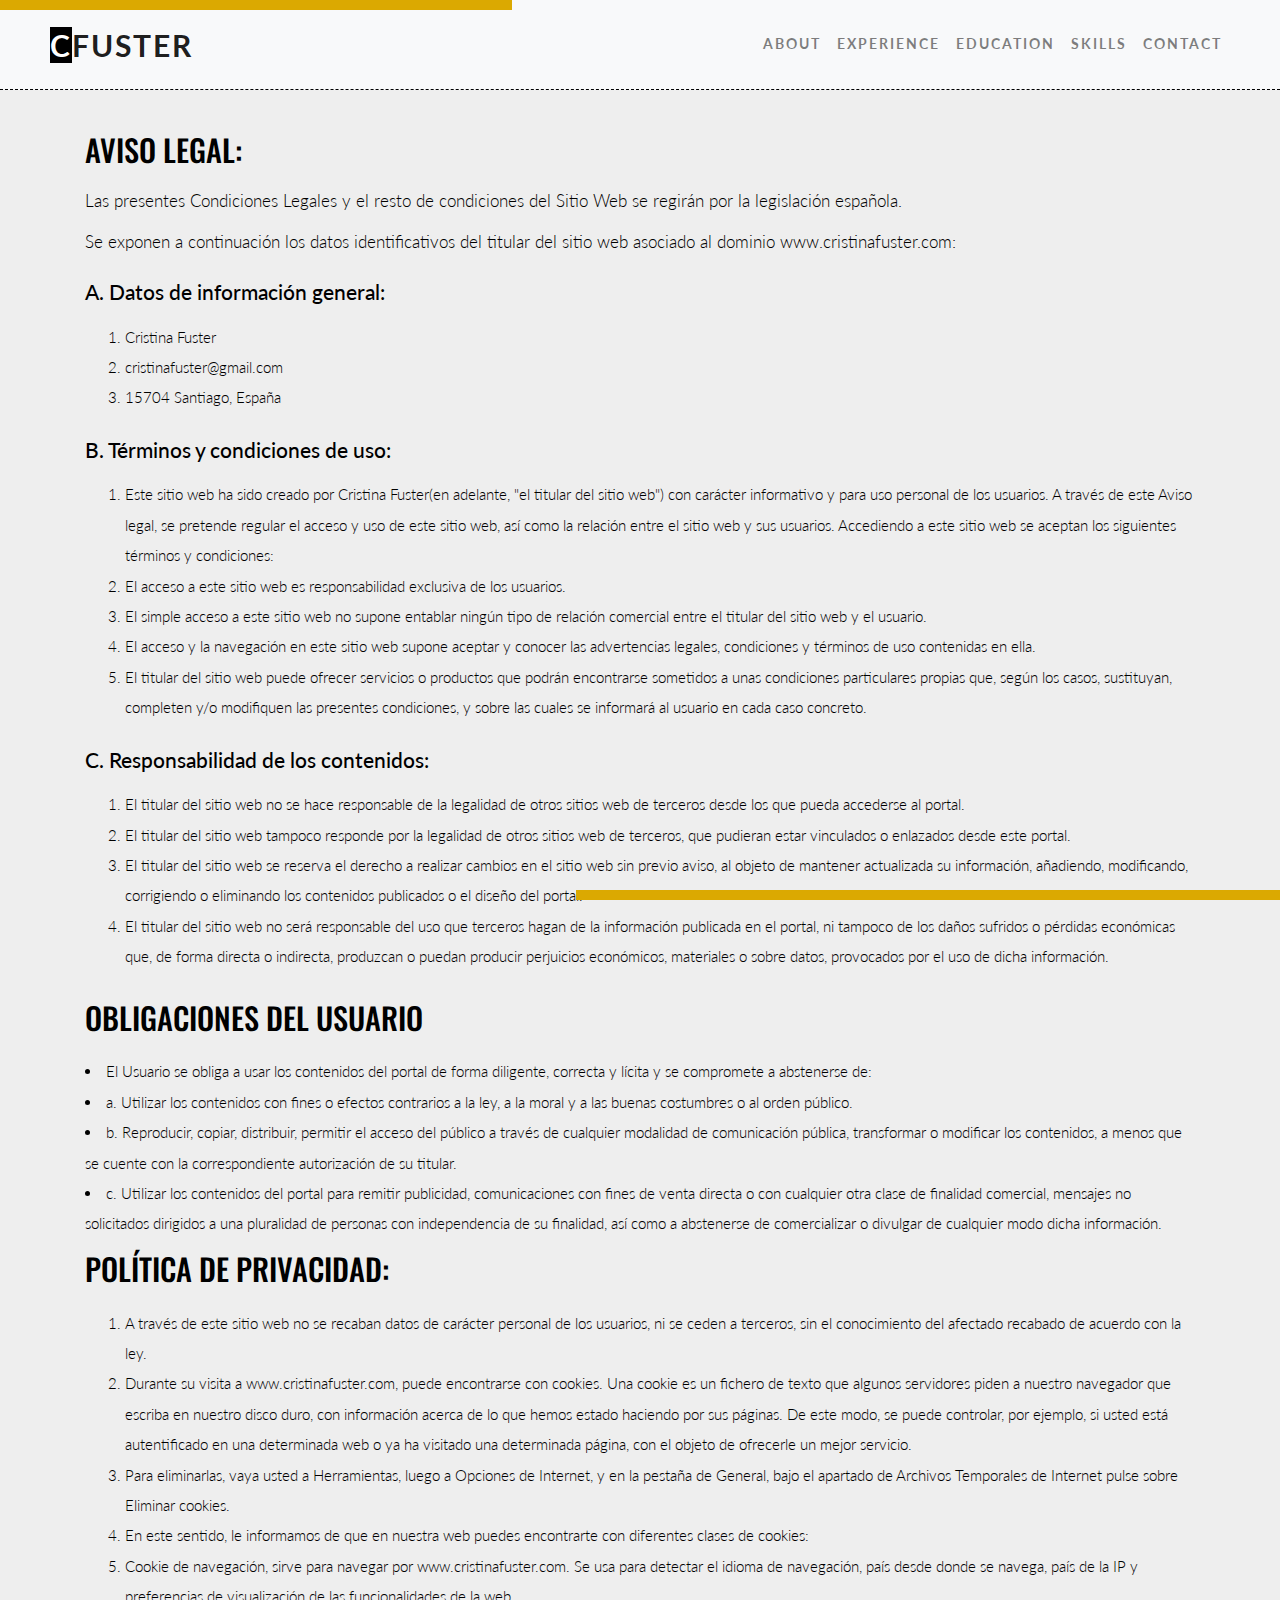
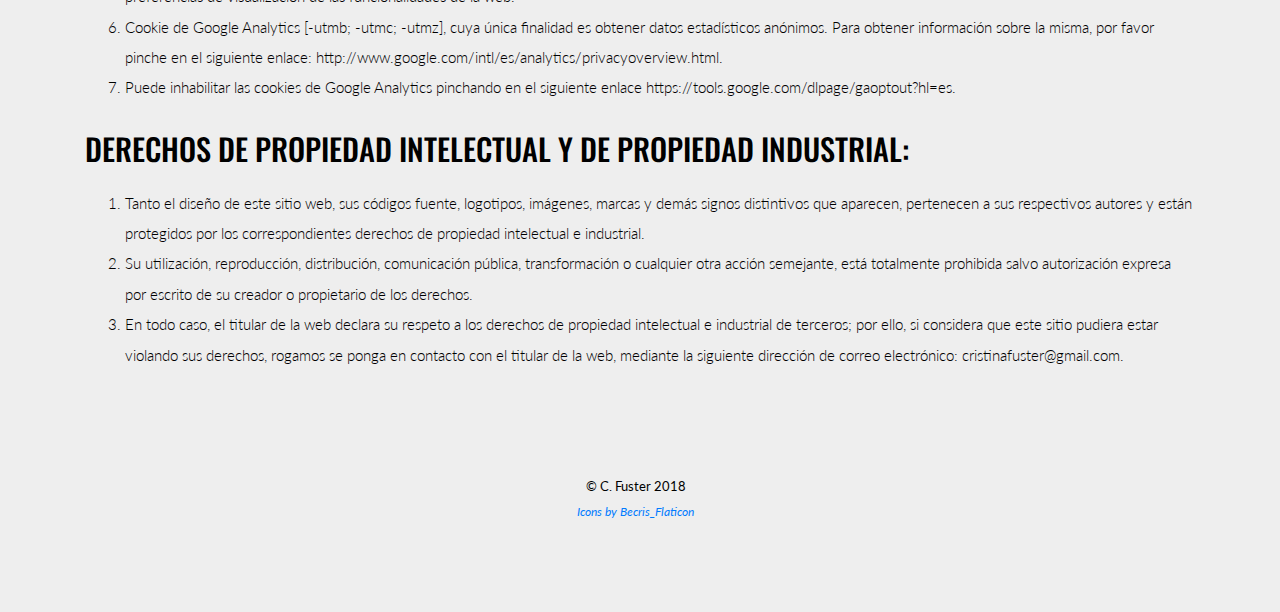
==== commit f5d2efc9: "hacer responsive" ====
--- a/legal.html
+++ b/legal.html
@@ -52,29 +52,41 @@
   <body>
 
 
-		<nav>
-
-    	<ul>
-      <li>
-
-        <a href="index.html#inicio">About </a>
-      </li>
-      <li>
-        <a  href="index.html#experience">Experience</a>
-      </li>
-      <li>
-        <a href="index.html#skills">Skills</a>
-      </li>
-
-      <li>
-        <a href="index.html#contact">Contact</a>
-
-      </li>
-    </ul>
-
-    <div class="logo">CFuster</div>
-
-		</nav>	
+
+  	<nav class="navbar navbar-expand-lg navbar-light bg-light">
+        <a class="navbar-brand" href="#" class="nav-link desplazar"  data-seccion="#inicio">CFuster</a>
+      
+        <button class="navbar-toggler" type="button" data-toggle="collapse" data-target="#navbarToggler" aria-controls="navbarToggler" aria-expanded="false" aria-label="Toggle navigation">
+        <span class="navbar-toggler-icon"></span>
+        </button>
+
+          <div class="collapse navbar-collapse" id="navbarToggler">
+    <ul class="navbar-nav">
+            
+              <li class="nav-item">
+              <a href="index.html#inicio" class="nav-link" >About</a>
+              </li>
+              <li class="nav-item">
+                <a  href="index.html#experience" class="nav-link">Experience</a>
+              </li>
+
+              <li class="nav-item">
+               <a href="index.html#education" class="nav-link" >Education</a>
+              </li>
+
+              <li>
+                <a href="index.html#skills" class="nav-link " >Skills</a>
+              </li>
+
+              <li class="nav-item">
+                <a href="index.html#contact" class="nav-link" >Contact</a>
+              </li>
+            </ul>
+
+        </div>
+
+    </nav>	
+
 
 	<main>
 
@@ -82,7 +94,7 @@
 
 		<section id="legal"  class="paddingExtra">
 
-			<div class="container paddingSection">
+			<div class="container paddingExtra">
 
 				<div class="row">
 
--- a/css/style.css
+++ b/css/style.css
@@ -19,6 +19,7 @@
      z-index: 999;
      height: 10px;  
 
+
 }
  
 body::before {
@@ -90,17 +91,16 @@
 
 .paddingSection{
   
-  padding: 40px 150px;
-  margin: 20px auto;
-  
-}
-
+  padding: 30px 150px;
+  margin: 20px 20px;
+  
+}
 
 
 /*------------------------------------------------------
 NAVEGADOR
 ------------------------------------------------------*/
- nav{
+nav.navbar{
     width: 100%;
     height: 90px; 
     letter-spacing: 2px;
@@ -112,64 +112,75 @@
     line-height: 90px;
     padding: 0 50px;
     border-bottom: 1px dashed #000;
-    background: #eee;
-
-}
-
-nav ul {
-    float: right;
-    margin-right: 20px;
-}
-
-
- nav li {
-    display: inline-block;  
-    list-style: none;
-
-}
+
+}
+
+
+
+#navbarToggler{
+
+  justify-content:flex-end;
+  background: #F8F9FA;
+  padding-left: .3em;
+
+}
+
+
+
+#navbar-toggler, nav a, .navbar-brand{
+  outline:none;
+}
+
 
 nav a {
-    padding: 8px 8px;
-    display: block;
+
     font-size: .9em;
     text-transform: uppercase;
     letter-spacing: 2px;
     text-decoration:none;
     font-weight: 700;
     color: #000;
-
-}
-
-.logo{
+}
+
+
+.navbar-brand {
 
   font-size: 2em;
   text-transform:uppercase;
   font-weight: 700;
-  margin-left:0;
-}
-.logo:first-letter{
+  
+}
+
+
+.navbar-brand:first-letter{
 
   background:black;
-  color:#eee;
-}
-
-
-/*------------------------------------------------------
-ABOUT, CONTACT
-------------------------------------------------------*/
+  color:#fff;
+}
+
+
+/*------------------------------------------------------
+INICIO, CONTACT
+------------------------------------------------------*/
+
 .circulo{
 
-  border-radius: 90%;
+  
   border: 1px dashed #000; 
-  padding: 50px;
+  padding: 20px;
 }
 
 #inicio img{
   width:80%;
+  border-radius: 50%;
 }
 
 #contact img{
+  border-radius: 30%;
   width:60%;
+  right:5px;
+  top: -25px;
+
 }
 
 .img-opacity img {
@@ -202,47 +213,90 @@
 
 .paddingBottom{
 
-  padding-bottom:30px;
-}
+  padding-bottom:15px;
+}
+
+
+.tooltip {
+  background-color: #DBA901;
+  position: relative;
+  display: inline-block;
+  padding: 1em 3em;
+  color: black;
+  opacity:1;
+  z-index:2;
+  }
+
+ #education .tooltip {
+
+  padding: 5em 3em;
+ 
+  }
+
+.tooltip::before {
+  border-right: 20px solid #DBA901;
+  border-top: 20px solid transparent;
+  border-bottom: 20px solid transparent;
+  width: 0;
+  height: 0;
+  content: "";
+  display: block;
+  position: absolute;
+  right: 100%;
+  bottom:6em;
+}
+
+#education .tooltip::before {
+  border-bottom: 20px solid #DBA901;
+  border-left: 20px solid transparent;
+  border-right: 20px solid transparent;
+  bottom: 100%;
+  left: 150px;
+}
+
 
 
 /*------------------------------------------------------
 EXPERIENCE
 ------------------------------------------------------*/
 
-#experience h1, #skills h1{
+#experience h1, #skills h1, #education h1{
 
 text-align:center;
 }
 
-#experience h3 {
+#experience h3,#experience p {
 line-height: 2em;
-
-}
-
-
-#experience h3:last-child{
+text-align:right;
+font-size: 1.4em;
+}
+
+ #experience li:nth-child(1){
 
 border-top-style: dotted;
+border-width:1px;
 border-color: rgba(219, 169, 1,.5);
-border-width:1px;
-
-}
-
+}
 
 #experience .devider{
-  border-left: 2px solid rgba(0,0,0, 0.1);
-   
-}
-
-
+  border-left: 1px solid rgba(0,0,0, 0.1);
+  opacity:0;
+  transition: 1.5s ease-in-out;
+ 
+}
+#experience .devider.visible{
+  opacity:1;
+  border-left: 1px solid rgba(0,0,0, 0.8);
+  font-weight:700;
+ 
+}
 
 
 #experience ul li:first-of-type{
 
   list-style: disc;
   color: rgba(219, 169, 1);
-  font-size: 1.5em;
+  font-size: 1.4em;
   line-height: 2em;
   font-weight: 700;
 
@@ -253,35 +307,37 @@
 
   list-style:square;
   color: grey;
-
-}
-
-#experience .devider:hover{
-
-  font-weight:700;
-  border-left: 3px solid rgba(0,0,0);
-
-
-
-}
-
-#experience h3:last-child:hover{
-
-border-top: 2px solid rgba(219, 169, 1);
-
-
-}
-
-
-/*------------------------------------------------------
-SKILLS
-------------------------------------------------------*/
-#habilidades h4:before{
-content: "\f192";
+  
+}
+
+
+
+#experience h3:last-child:hover, #experience li:first-child:hover{
+
+border-top: 1px solid rgba(219, 169, 1);
+
+}
+
+
+/*------------------------------------------------------
+SKILLS, EDUCATION
+------------------------------------------------------*/
+#habilidades h4:before, #education li:before{
+content: "\f111";
 font-family: "Font Awesome 5 Free";
 margin-right: 5px;
+font-size: .8rem;
+}
+
+#habilidades h4:before{
 color: rgba(219, 169, 1);
 }
+
+#education li:before{
+color: black;
+
+}
+
 
 /*------------------------------------------------------
 LANGUAGES
@@ -322,52 +378,62 @@
   
 }
 
-.boton{
+#languages .boton{
 
   opacity:0;
-}
-
-.boton.visible{
+
+}
+
+#languages .boton.visible{
   opacity: 1;
   
-  
 }
 
 .spanish {
-  width:99%; 
-  transition:all .4s ease-out;
-  background-color: #fdc508;
+  width:100%; 
+  background-color: rgba(219, 169, 1, .9);
+  animation: spanish 6s ease-out;
 }
 
 .galician {
   width:95%;
-  transition:all .5s ease-out;
-  background-color: #e9b301;
+  background-color: rgba(219, 169, 1, .8);
+  animation: galician 6s ease-out;
 }
 
 .german {
-  width:70%;
-  transition:all .6s ease-out;
-  background-color: rgba(219, 169, 1);
+  width:68%;
+  background-color: rgba(219, 169, 1, .8);
+  animation: german 7s ease-out;
 
 }
 
 .english {
-  width:70%;
-  transition:all .7s ease-out;
-  background-color: #cc9e00;
+  width:68%;
+  background-color: rgba(219, 169, 1, .8);
+  animation: english 7s ease-out;
 
 }
 .french {
   width:60%;
-  transition:all .9s ease-out;
-  background-color:#b08800;
+  background-color: rgba(219, 169, 1, .7);
+  animation: french 8s ease-out;
 }
 .italian {
   width:55%;
-  transition:all .9s ease-out;
-  background-color: #947200;
-}
+  background-color: rgba(219, 169, 1, .6);
+  animation: italian 9s ease-out;
+}
+
+
+
+@keyframes spanish {0%  { width:0px;} 100%{ width:100%;}  }
+@keyframes galician { 0%  { width:0px;} 100%{ width:95%;}  }
+@keyframes german     { 0%  { width:0px;} 100%{ width:68%;}  }
+@keyframes english   { 0%  { width:0px;} 100%{ width:68%;}  }
+@keyframes french   { 0%  { width:0px;} 100%{ width:60%;}  }
+@keyframes italian   { 0%  { width:0px;} 100%{ width:55%;}  }
+
 
 /*------------------------------------------------------
 CONTACT
@@ -377,7 +443,7 @@
 
 font-family: "Font Awesome 5 Free";
 margin-right: 5px;
-color: rgba(219, 169, 1);
+
 font-weight: 900;
 
 }
@@ -403,9 +469,7 @@
 #legal h1{
 
 font-size:2em;
-padding-bottom: 10px;
-padding-top: 10px;
-
+line-height: 2em
 }
 /*------------------------------------------------------
 FOOTER
@@ -419,4 +483,135 @@
 
 }
 
-
+/*------------------------------------------------------
+MEDIA QUERIES
+------------------------------------------------------*/
+
+/* Small devices (landscape phones, 576px and up)
+@media (min-width: 576px) { ... }
+
+// Medium devices (tablets, 768px and up)
+@media (min-width: 768px) { ... }
+
+// Large devices (desktops, 992px and up)
+@media (min-width: 992px) { ... }
+
+// Extra large devices (large desktops, 1200px and up)
+@media (min-width: 1200px) { ... }*/
+
+
+@media (max-width: 768px) { 
+
+
+body::before, body::after{ 
+
+     background: none; }
+
+p {
+    font-size: 0.8em;
+}
+
+h1{
+
+    font-size:1.5em;
+    
+}
+
+
+h2 {
+
+    font-size: 1em;
+
+}
+
+
+h3{
+font-size: 1.1em;
+}
+
+h4{
+
+  font-size: 0.9em;
+}
+
+li{
+
+  font-size: 0.9em;
+}
+
+
+.paddingExtra{
+
+  padding-top: 40px;
+}
+
+.paddingSection{
+  
+  padding: 15px 5px 5px 0px;
+  margin: 0px auto;
+  
+}
+
+
+
+.navbar-brand {
+
+  font-size: 1.5em;
+  
+}
+
+.circulo{
+  border: 0.8px dashed #000; 
+  padding: 0px;
+}
+
+#inicio img{
+
+  left:0;
+  bottom:0;
+  width:70%;
+}
+
+
+.tooltip {
+
+  padding: 0.5em;
+  
+  }
+
+ #education .tooltip, #contact .tooltip {
+
+  padding: 1em 1em;
+ 
+  }
+
+#experience h3,#experience p {
+line-height: 1em;
+font-size: 1em;
+}
+
+#experience ul li:first-of-type{
+  list-style: none;
+  font-size: 1em;
+  line-height: 1.2em;
+}
+
+#experience li:nth-child(1){
+border-top-style: none;
+}
+
+
+#contact h2{
+
+  font-size:.9em;
+}
+
+#legal h1{
+
+font-size:1em;
+
+
+
+}
+
+}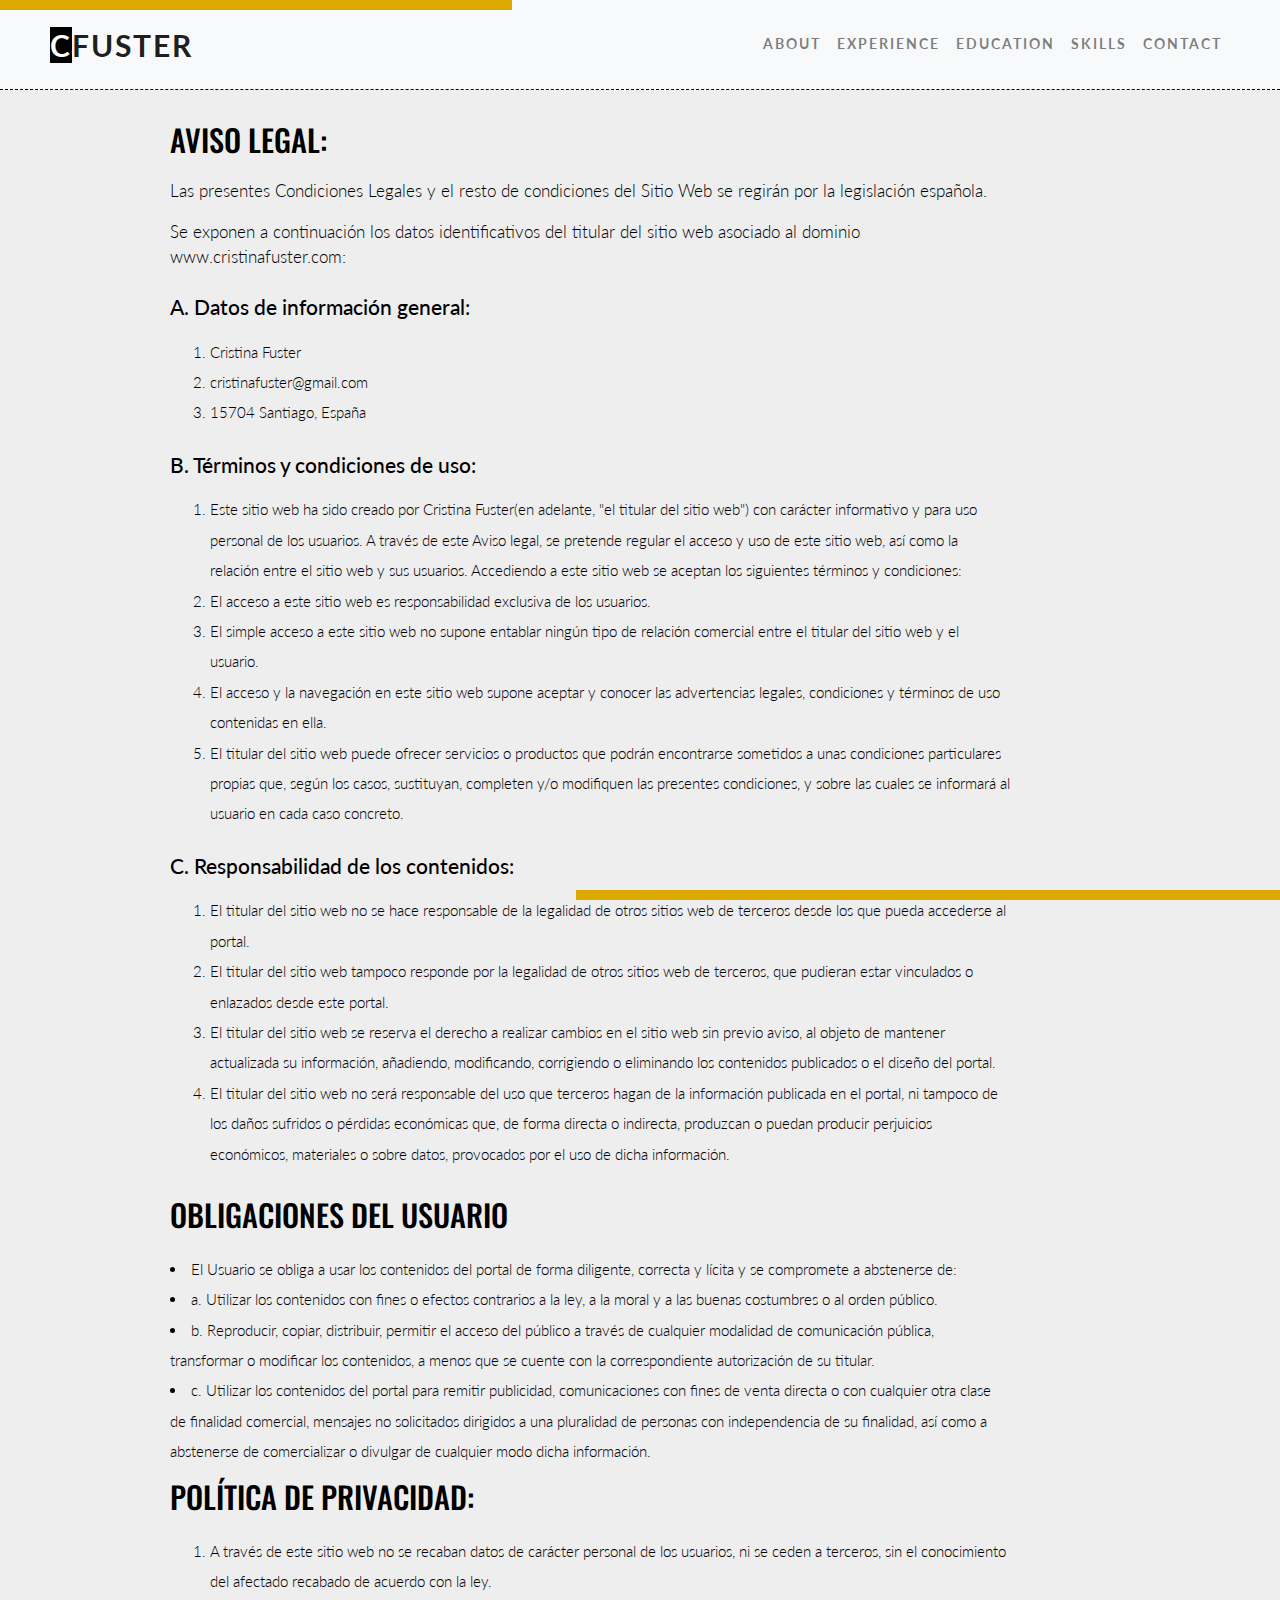
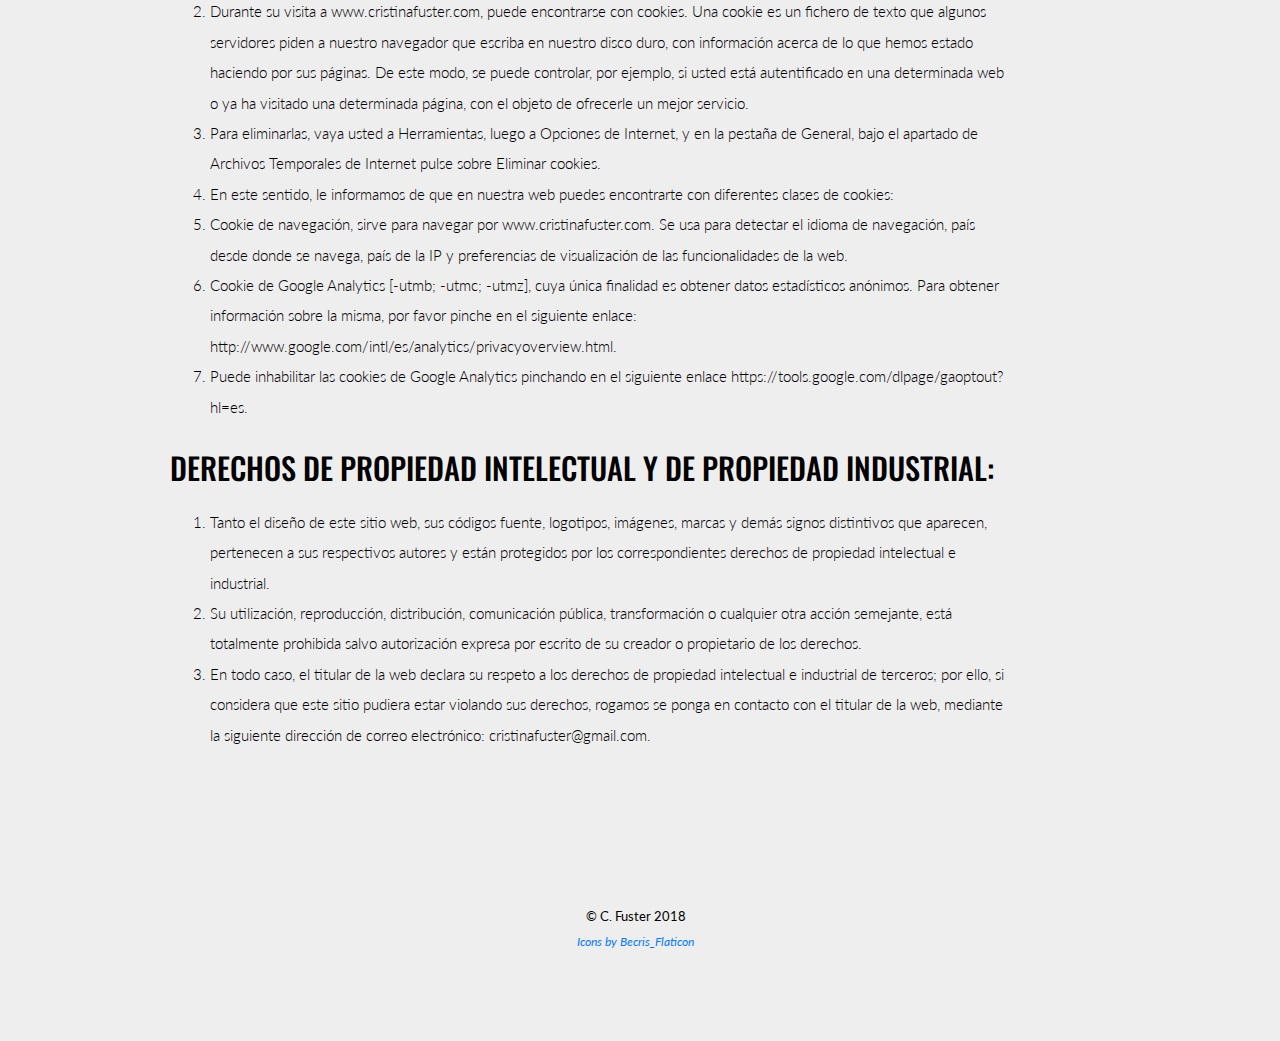
==== commit 094fb0f9: "cambiar responsive" ====
--- a/legal.html
+++ b/legal.html
@@ -51,17 +51,16 @@
 
   <body>
 
-
-
   	<nav class="navbar navbar-expand-lg navbar-light bg-light">
-        <a class="navbar-brand" href="#" class="nav-link desplazar"  data-seccion="#inicio">CFuster</a>
+        <a class="navbar-brand" href="index.html#inicio" class="nav-link">CFuster</a>
       
         <button class="navbar-toggler" type="button" data-toggle="collapse" data-target="#navbarToggler" aria-controls="navbarToggler" aria-expanded="false" aria-label="Toggle navigation">
         <span class="navbar-toggler-icon"></span>
         </button>
 
           <div class="collapse navbar-collapse" id="navbarToggler">
-    <ul class="navbar-nav">
+
+    		<ul class="navbar-nav">
             
               <li class="nav-item">
               <a href="index.html#inicio" class="nav-link" >About</a>
@@ -94,7 +93,7 @@
 
 		<section id="legal"  class="paddingExtra">
 
-			<div class="container paddingExtra">
+			<div class="container paddingSection">
 
 				<div class="row">
 
--- a/css/style.css
+++ b/css/style.css
@@ -126,7 +126,6 @@
 }
 
 
-
 #navbar-toggler, nav a, .navbar-brand{
   outline:none;
 }
@@ -178,7 +177,7 @@
 #contact img{
   border-radius: 30%;
   width:60%;
-  right:5px;
+  left:0;
   top: -25px;
 
 }
@@ -234,7 +233,7 @@
   }
 
 .tooltip::before {
-  border-right: 20px solid #DBA901;
+  border-left: 20px solid #DBA901;
   border-top: 20px solid transparent;
   border-bottom: 20px solid transparent;
   width: 0;
@@ -242,7 +241,7 @@
   content: "";
   display: block;
   position: absolute;
-  right: 100%;
+  left: 100%;
   bottom:6em;
 }
 
@@ -503,9 +502,9 @@
 @media (max-width: 768px) { 
 
 
-body::before, body::after{ 
-
-     background: none; }
+/*body::before, body::after{ 
+
+     background: none; }*/
 
 p {
     font-size: 0.8em;
@@ -540,15 +539,11 @@
 }
 
 
-.paddingExtra{
-
-  padding-top: 40px;
-}
 
 .paddingSection{
   
-  padding: 15px 5px 5px 0px;
-  margin: 0px auto;
+  padding: 25px 15px 10px 15px;
+  margin: 5px auto;
   
 }
 
@@ -567,7 +562,7 @@
 
 #inicio img{
 
-  left:0;
+  right:0;
   bottom:0;
   width:70%;
 }
